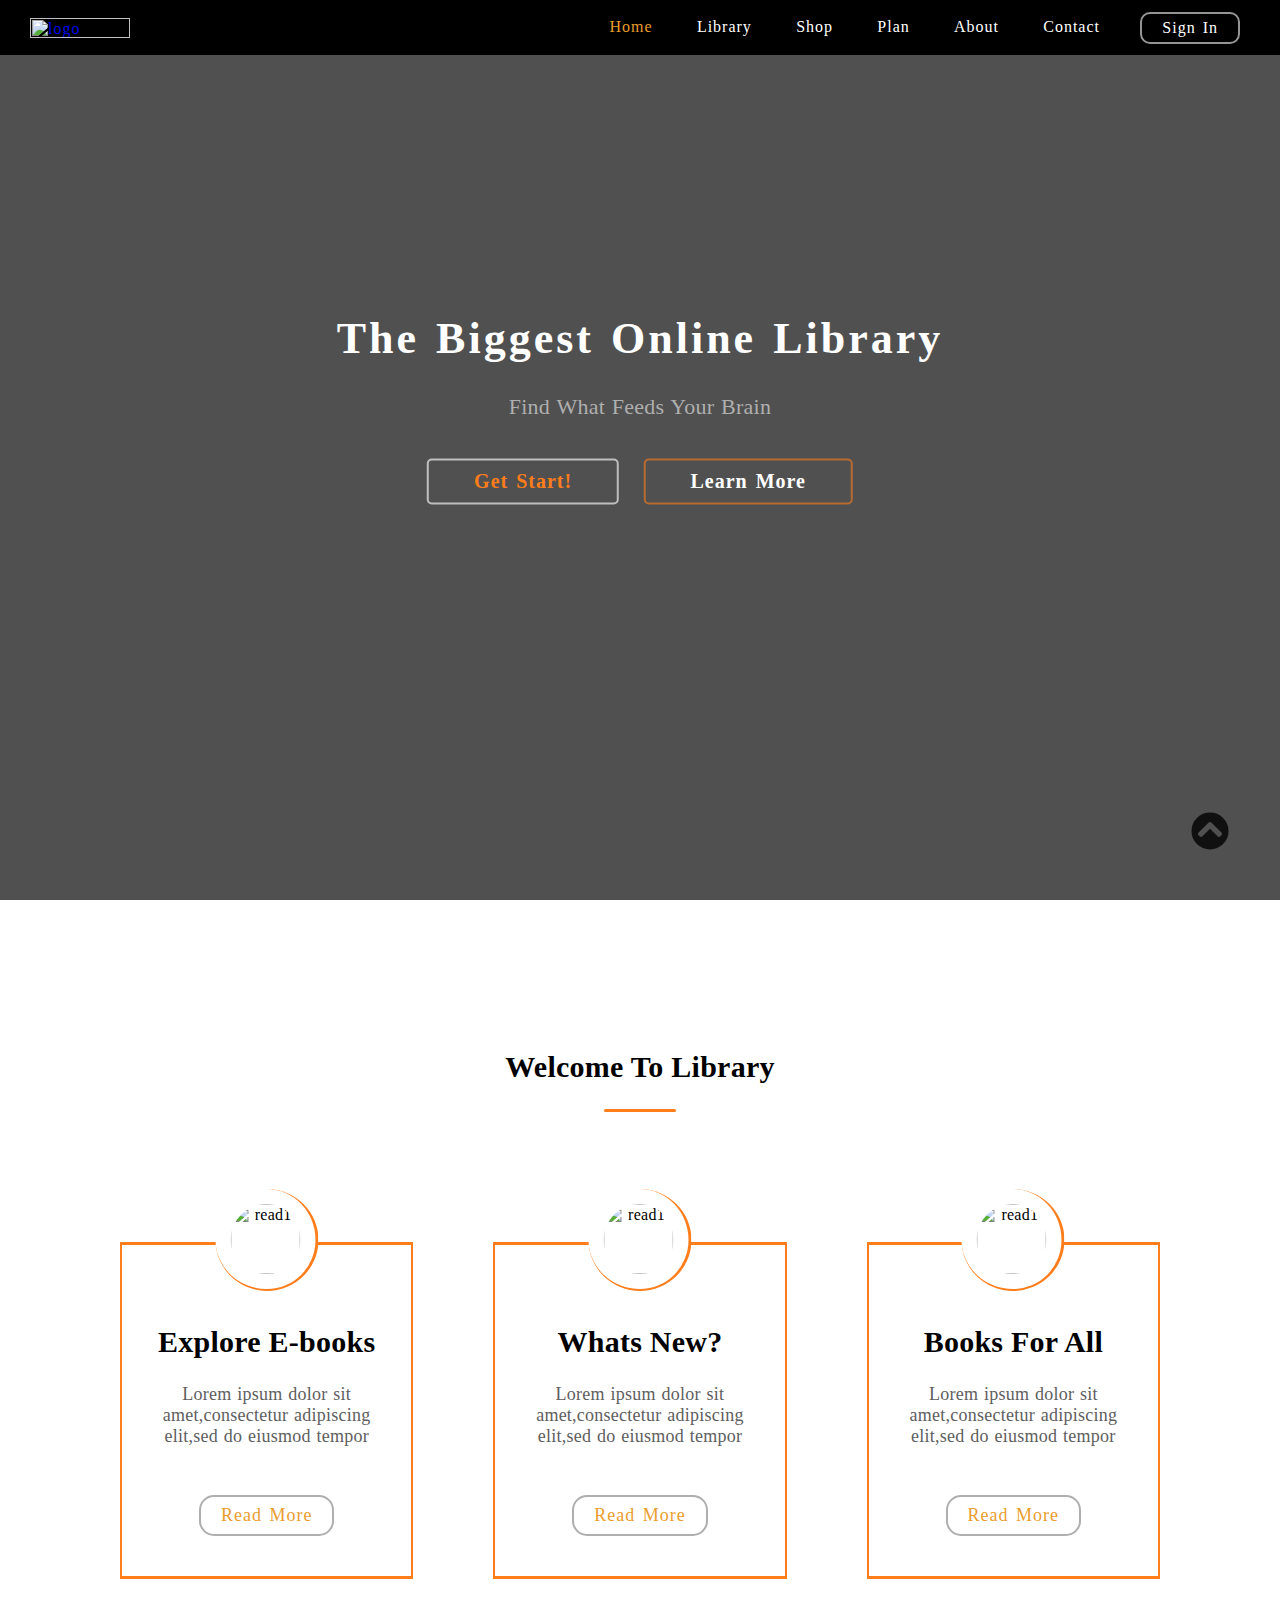
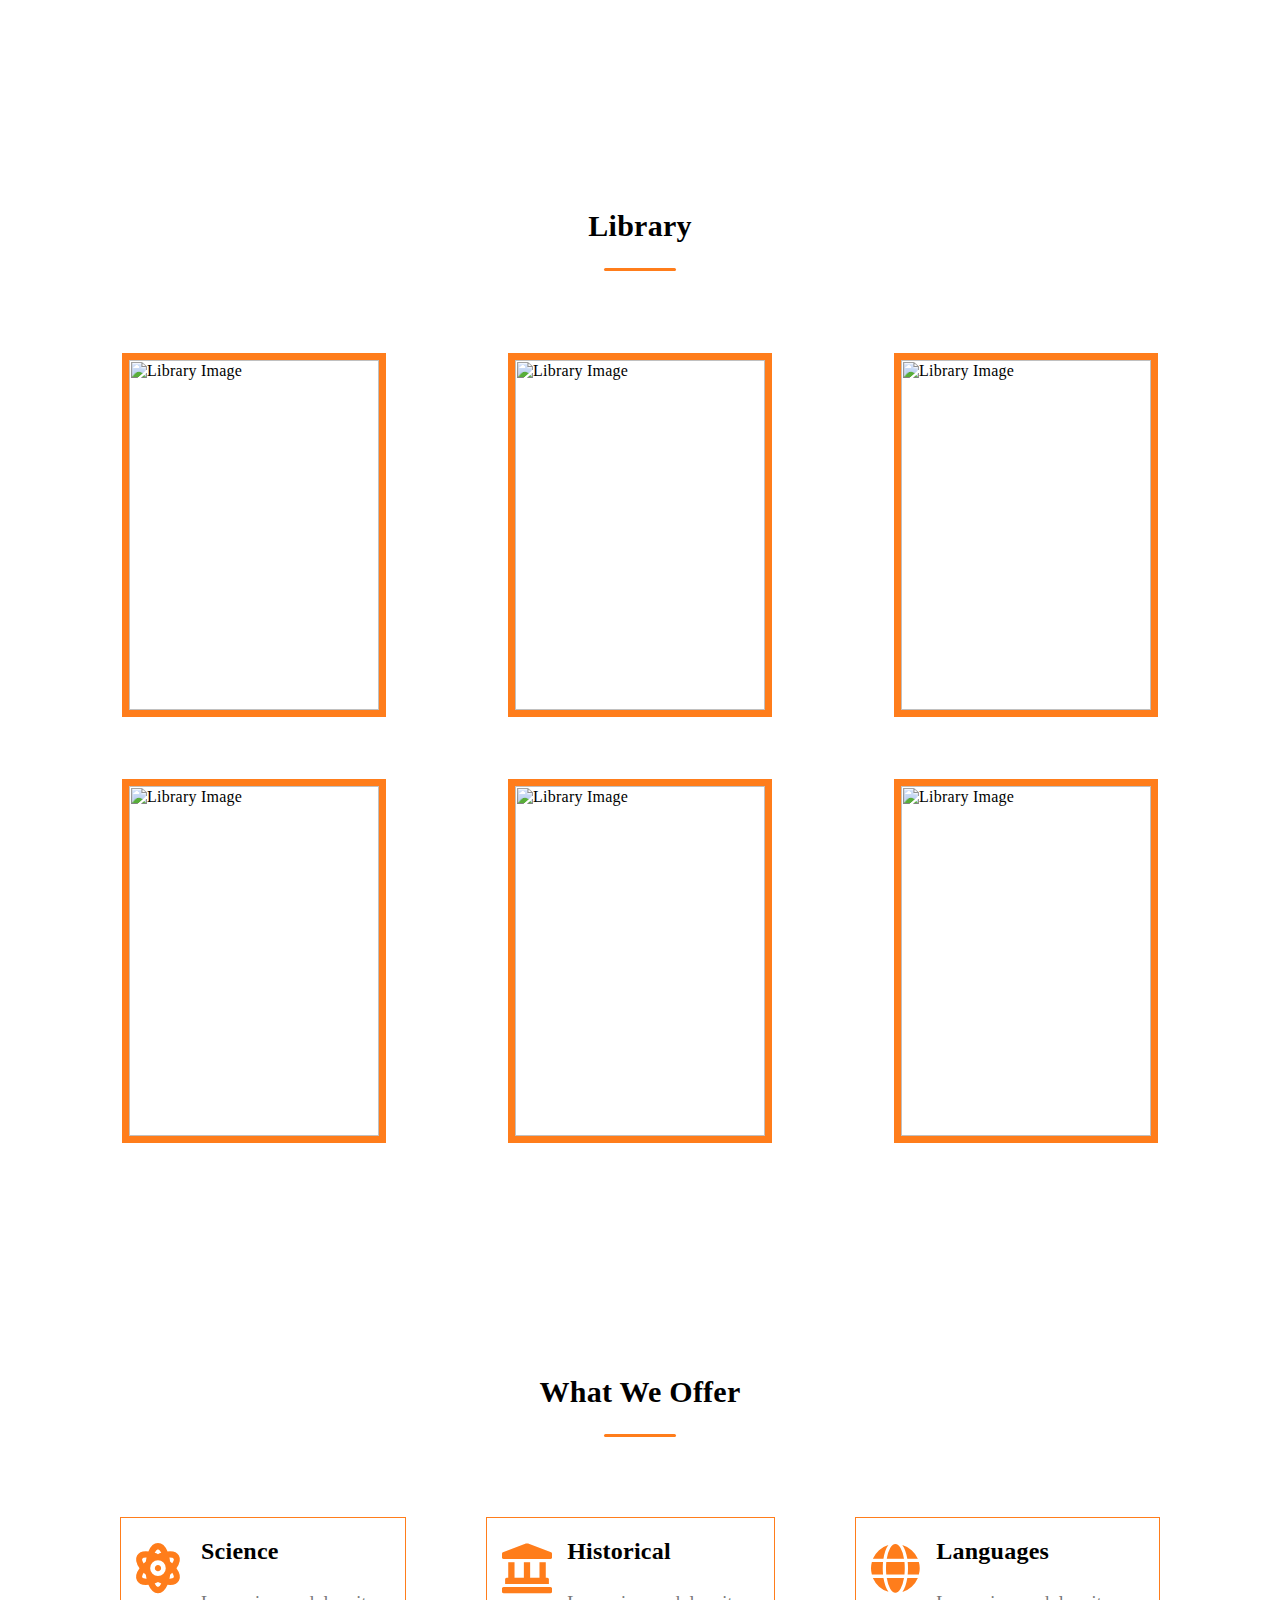
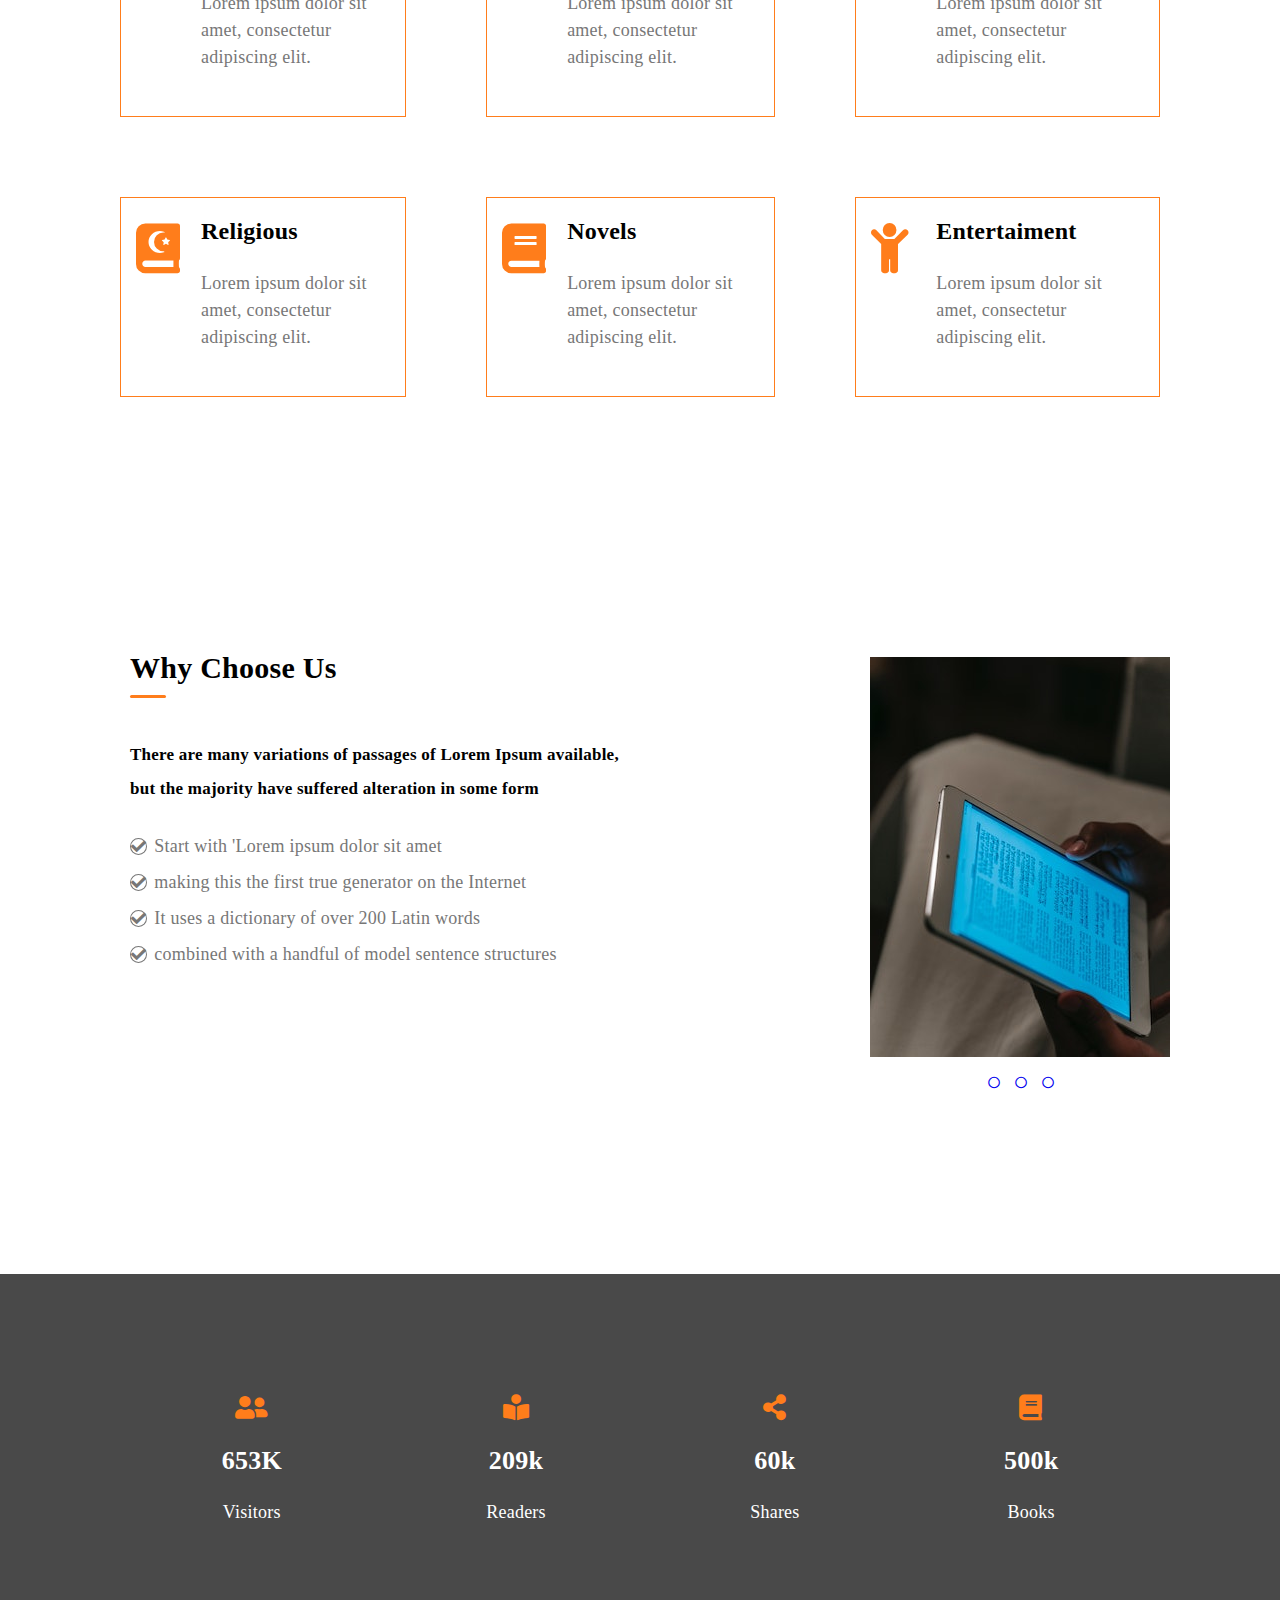
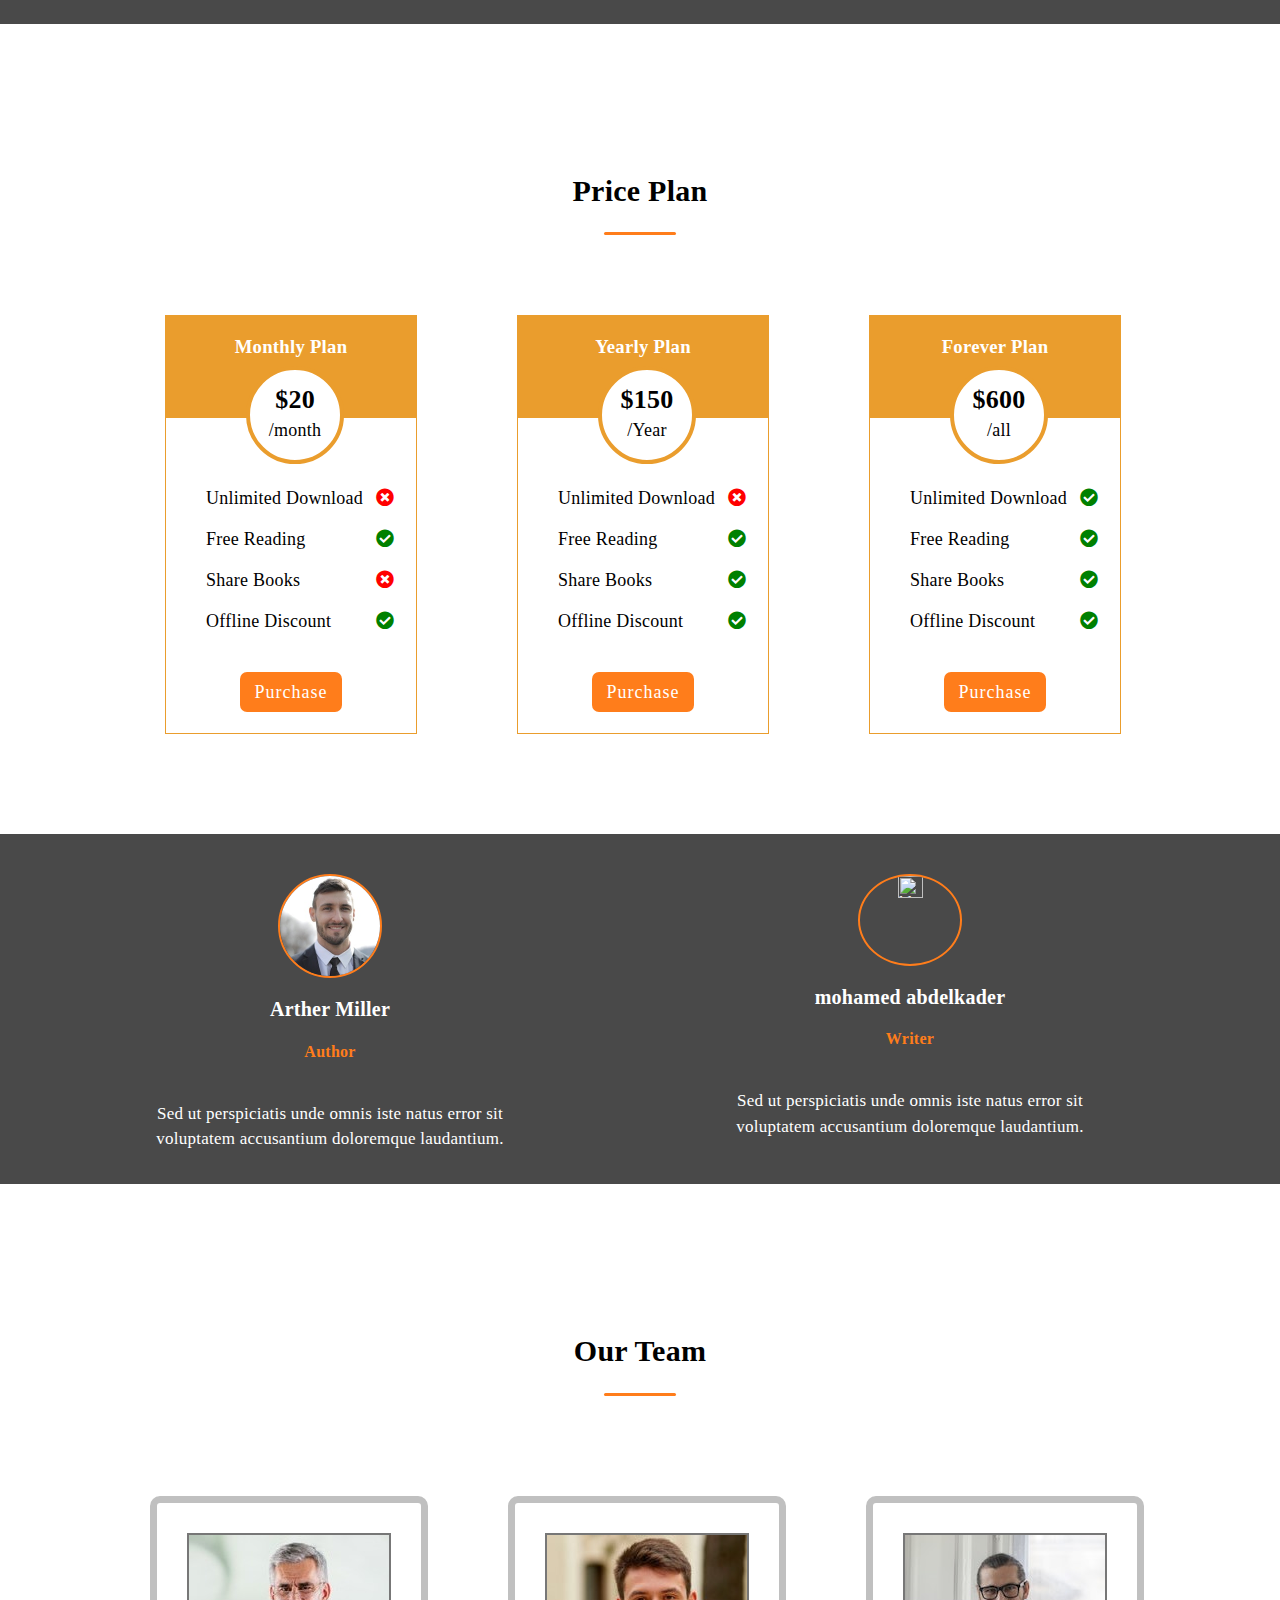
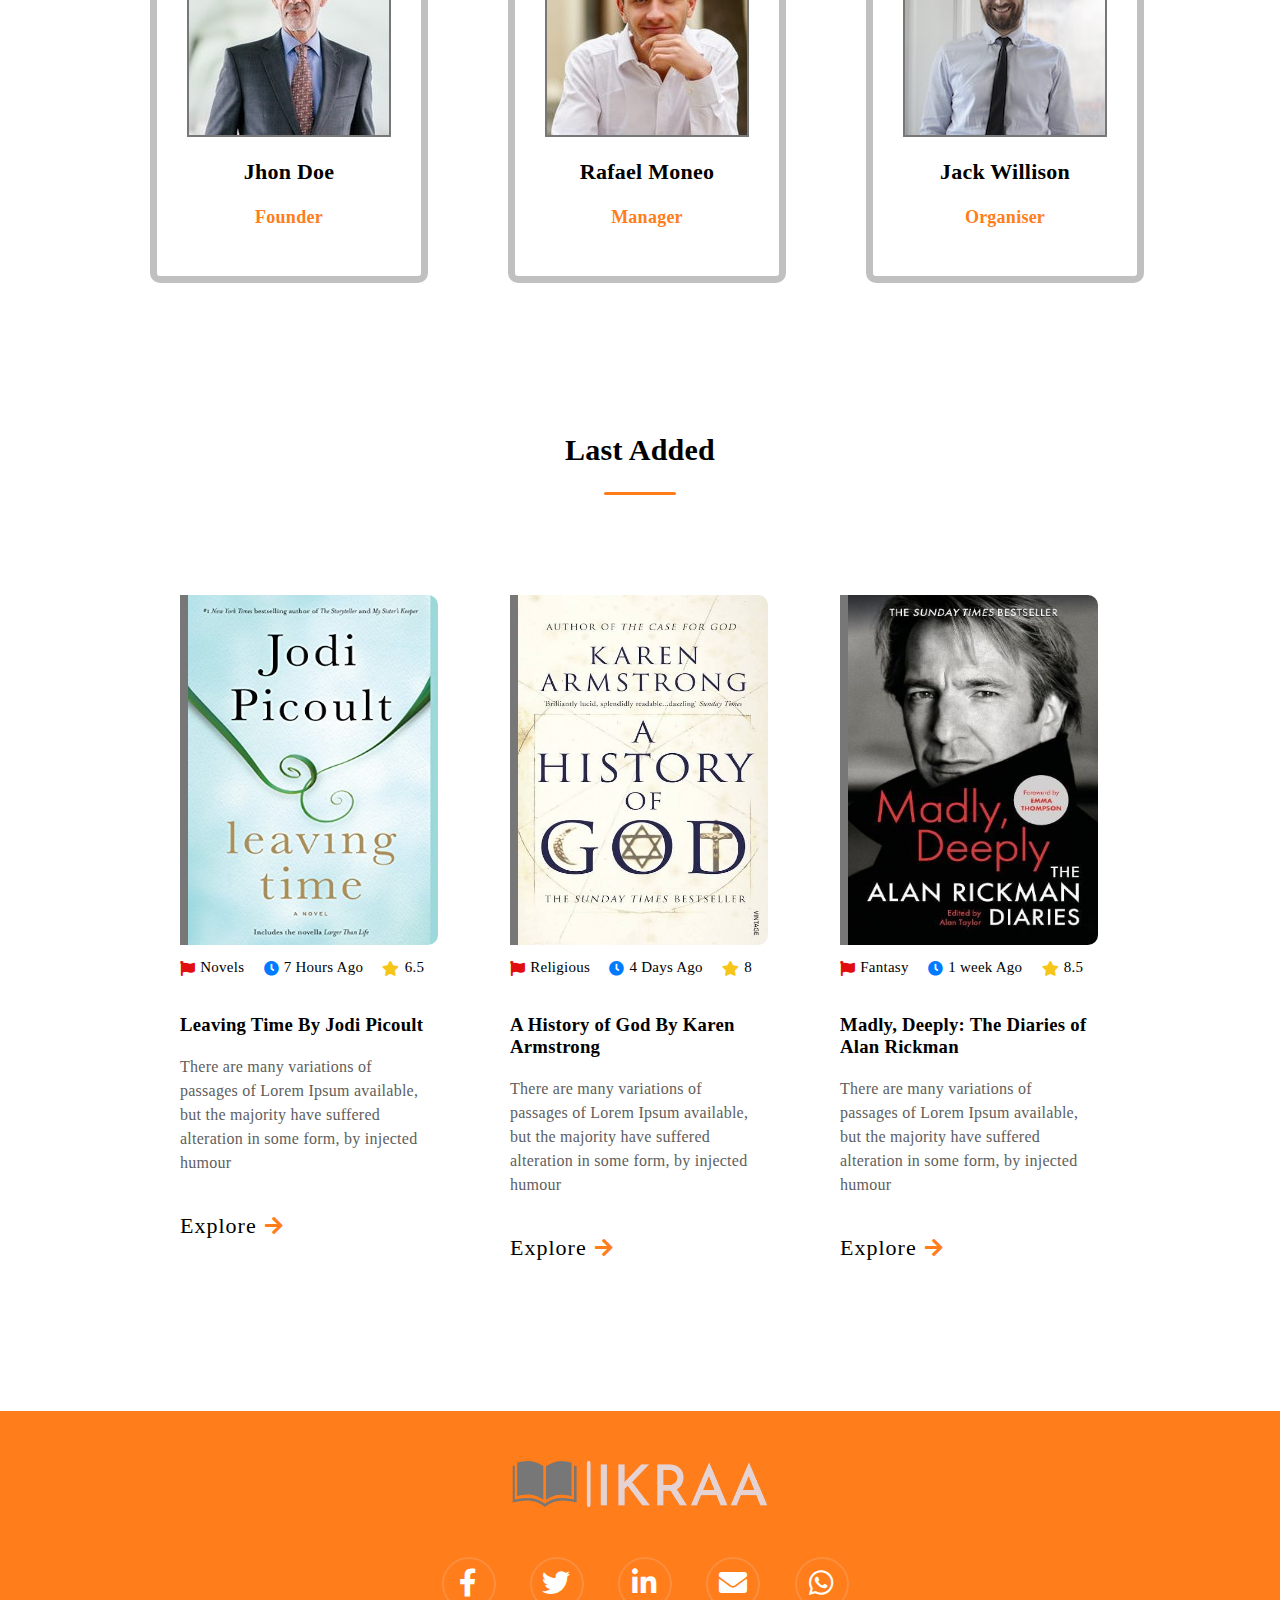
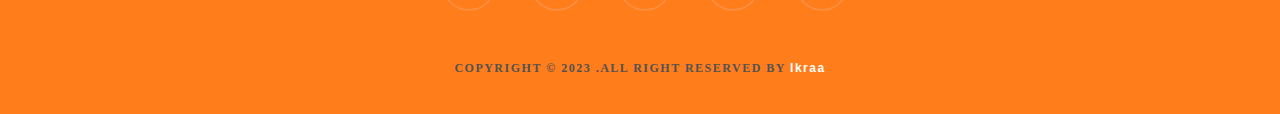
==== index.html @ 3da8646c "Update and rename Ikraa.html to index.html" ====
<html>
  <head>
    <title>Ikraa</title>
    <meta charset="utf-8" />
    <link rel="stylesheet" href="Css/all.css" />
    <link rel="stylesheet" href="Css/style.css" />
  </head>
  <body>
    <!-------Nvigator-------->
    <div class="section header">
      <span class="logo">
        <a href="index.html"><img src="img/header-logo.png" alt="logo"/></a>
      </span>
      <nav class="nav">
        <ul>
          <li><a href="#" class="active">Home</a></li>
          <li><a href="#">Library</a></li>
          <li><a href="#">Shop</a></li>
          <li><a href="#">Plan</a></li>
          <li><a href="#">About</a></li>
          <li><a href="#">Contact</a></li>
        </ul>
        <a class="sign" href="#">Sign In</a>
      </nav>
    </div>
    <!-------Main Section-------->
    <div class=" section main" id="intro">
      <div class="overlay">
        <div class="intro">
          <h1>The Biggest Online Library</h1>
          <p>Find What Feeds Your Brain</p>
          <div class="intro-btns">
            <a href="#" class="main-btns start">Get Start!</a>
            <a href="#" class="main-btns learn">Learn More</a>
          </div>
          <!--end intro-btns-->
        </div>
        <!--end intro-->
      </div>
      <!--end overlay-->
    </div>
    <!--end section-->

    <!-------Needs-------->
    <div class=" section Needs">
      <div class="container">
        <h2>Welcome To Library</h2>
        <hr />
        <table>
          <tr>
            <td class="animation">
              <div class="read read-x">
                <img src="img/read-1.png" alt="read1" />
                <h2>Explore E-books</h2>
                <p>
                  Lorem ipsum dolor sit amet,consectetur adipiscing elit,sed do
                  eiusmod tempor
                </p>
                <a href="#">Read More</a>
              </div>
            </td>
            <td class="animation">
              <div class="read read-y">
                <img src="img/read-2.png" alt="read1" />
                <h2>Whats New?</h2>
                <p>
                  Lorem ipsum dolor sit amet,consectetur adipiscing elit,sed do
                  eiusmod tempor
                </p>
                <a href="#">Read More</a>
              </div>
            </td>
            <td class="animation">
              <div class="read read-z">
                <img src="img/read-3.png" alt="read1" />
                <h2>Books For All</h2>
                <p>
                  Lorem ipsum dolor sit amet,consectetur adipiscing elit,sed do
                  eiusmod tempor
                </p>
                <a href="#">Read More</a>
              </div>
            </td>
          </tr>
        </table>

        <!--end table-->
      </div>
      <!--end container-->
    </div>
    <!--end section-->

    <!----------Library----------->
    <div class=" section library">
      <div class="container">
        <h2>Library</h2>
        <hr />
        <table>
          <tr>
            <td class="animation">
              <img src="img/library1.jpg" alt="Library Image" />
              <div class="add-book">
                <h3>Category</h3>
                <p>Novels</p>
                <ul>
                  <li>
                    <a href="#"><i class="fas fa-cart-plus"></i></a>
                  </li>
                  <li>
                    <a href="#"><i class="fas fa-heart"></i></a>
                  </li>
                </ul>
              </div>
            </td>
            <td class="animation">
              <img src="img/library2.jpeg" alt="Library Image" />
              <div class="add-book">
                <h3>Category</h3>
                <p>Historical</p>
                <ul>
                  <li>
                    <a href="#"><i class="fas fa-cart-plus"></i></a>
                  </li>
                  <li>
                    <a href="#"><i class="fas fa-heart"></i></a>
                  </li>
                </ul>
              </div>
            </td>
            <td class="animation">
              <img src="img/library3.jpg" alt="Library Image" />
              <div class="add-book">
                <h3>Category</h3>
                <p>Literature</p>
                <ul>
                  <li>
                    <a href="#"><i class="fas fa-cart-plus"></i></a>
                  </li>
                  <li>
                    <a href="#"><i class="fas fa-heart"></i></a>
                  </li>
                </ul>
              </div>
            </td>
          </tr>
          <tr>
            <td class="animation">
              <img src="img/library4.jpg" alt="Library Image" />
              <div class="add-book">
                <h3>Category</h3>
                <p>Entertaiment</p>
                <ul>
                  <li>
                    <a href="#"><i class="fas fa-cart-plus"></i></a>
                  </li>
                  <li>
                    <a href="#"><i class="fas fa-heart"></i></a>
                  </li>
                </ul>
              </div>
            </td>
            <td class="animation">
              <img src="img/library5.jpg" alt="Library Image" />
              <div class="add-book">
                <h3>Category</h3>
                <p>Arabic</p>
                <ul>
                  <li>
                    <a href="#"><i class="fas fa-cart-plus"></i></a>
                  </li>
                  <li>
                    <a href="#"><i class="fas fa-heart"></i></a>
                  </li>
                </ul>
              </div>
            </td>
            <td class="animation">
              <img src="img/library6.jpg" alt="Library Image" />
              <div class="add-book">
                <h3>Category</h3>
                <p>Indian</p>
                <ul>
                  <li>
                    <a href="#"><i class="fas fa-cart-plus"></i></a>
                  </li>
                  <li>
                    <a href="#"><i class="fas fa-heart"></i></a>
                  </li>
                </ul>
              </div>
            </td>
          </tr>
        </table>

        <!--end table-->
      </div>
      <!--end container-->
    </div>
    <!--end section-->

    <!---------offers-------->
    <div class="section offers">
      <div class="container">
        <h2>What We Offer</h2>
        <hr />
        <table cellspacing="70">
          <tr>
            <td>
              <i class="fas fa-atom"></i>
              <h3 class="offer-name">Science</h3>
              <p class="offer-desribe">
                Lorem ipsum dolor sit amet, consectetur adipiscing elit.
              </p>
            </td>
            <td>
              <i class="fas fa-landmark"></i>
              <h3 class="offer-name">Historical</h3>
              <p class="offer-desribe">
                Lorem ipsum dolor sit amet, consectetur adipiscing elit.
              </p>
            </td>
            <td>
              <i class="fas fa-globe"></i>
              <h3 class="offer-name">Languages</h3>
              <p class="offer-desribe">
                Lorem ipsum dolor sit amet, consectetur adipiscing elit.
              </p>
            </td>
          </tr>
          <tr>
            <td>
              <i class="fas fa-quran"></i>
              <h3 class="offer-name">Religious</h3>
              <p class="offer-desribe">
                Lorem ipsum dolor sit amet, consectetur adipiscing elit.
              </p>
            </td>
            <td>
              <i class="fas fa-book"></i>
              <h3 class="offer-name">Novels</h3>
              <p class="offer-desribe">
                Lorem ipsum dolor sit amet, consectetur adipiscing elit.
              </p>
            </td>
            <td>
              <i class="fas fa-child"></i>
              <h3 class="offer-name">Entertaiment</h3>
              <p class="offer-desribe">
                Lorem ipsum dolor sit amet, consectetur adipiscing elit.
              </p>
            </td>
          </tr>
        </table>

        <!--end table-->
      </div>
      <!--end container-->
    </div>
    <!--end section-->

    <!----------Services-------->
    <div class="section services">
      <div class="container">
        <div class="about-us">
          <h2>Why Choose Us</h2>
          <hr />
          <h4>
            There are many variations of passages of Lorem Ipsum available, but
            the majority have suffered alteration in some form
          </h4>
          <ul>
            <li>
              <i class="fas fa-check"></i>Start with 'Lorem ipsum dolor sit amet
            </li>
            <li>
              <i class="fas fa-check"></i>making this the first true generator
              on the Internet
            </li>
            <li>
              <i class="fas fa-check"></i>It uses a dictionary of over 200 Latin
              words
            </li>
            <li>
              <i class="fas fa-check"></i>combined with a handful of model
              sentence structures
            </li>
          </ul>
        </div>
        <div class="about-img">
          <img src="Img/service.jpg" alt="about us" />
          <ul>
            <li>
              <a href="#"><i class="far fa-circle"></i></a>
            </li>
            <li>
              <a href="#"><i class="far fa-circle"></i></a>
            </li>
            <li>
              <a href="#"><i class="far fa-circle"></i></a>
            </li>
          </ul>
        </div>
        <!--end about-img-->
        <div class="clear"></div>
      </div>
      <!--end container-->
    </div>
    <!--end section-->

    <!--Records-->
    <div class="section records">
      <div class="overlay">
        <div class="container">
          <ul>
            <li class="animation">
              <i class="fas fa-user-friends"></i>
              <h3>653K</h3>
              <p>Visitors</p>
            </li>
            <li class="animation">
              <i class="fas fa-book-reader"></i>
              <h3>209k</h3>
              <p>Readers</p>
            </li>
            <li class="animation">
              <i class="fas fa-share-alt"></i>
              <h3>60k</h3>
              <p>Shares</p>
            </li>
            <li class="animation">
              <i class="fas fa-book"></i>
              <h3>500k</h3>
              <p>Books</p>
            </li>
          </ul>
        </div>
        <!--------end container-------->
      </div>
      <!--------end overlay-------->
    </div>
    <!--------end section-------->

    <!-----------------Price plan------------------>
    <div class="section online">
      <div class="container">
        <h2 class="headline">Price Plan</h2>
        <hr />
        <div class="purchase">
          <div class="plan animation">
            <h3 class="plan-name">Monthly Plan</h3>
            <div class="price">
              <h2>$20</h2>
              <small>/month</small>
            </div>
            <ul>
              <li>
                Unlimited Download<i class="fas fa-times-circle sign"></i>
              </li>
              <li>Free Reading<i class="fas fa-check-circle sign"></i></li>
              <li>Share Books<i class="fas fa-times-circle sign"></i></li>
              <li>Offline Discount<i class="fas fa-check-circle sign"></i></li>
            </ul>
            <a href="#">Purchase</a>
          </div>
          <div class="plan animation">
            <h3 class="plan-name">Yearly Plan</h3>
            <div class="price">
              <h2>$150</h2>
              <span><small>/Year</small></span>
            </div>
            <ul>
              <li>
                Unlimited Download<i class="fas fa-times-circle sign"></i>
              </li>
              <li>Free Reading<i class="fas fa-check-circle sign"></i></li>
              <li>Share Books<i class="fas fa-check-circle sign"></i></li>
              <li>Offline Discount<i class="fas fa-check-circle sign"></i></li>
            </ul>
            <a href="#">Purchase</a>
          </div>
          <div class="plan animation">
            <h3 class="plan-name">Forever Plan</h3>
            <div class="price">
              <h2>$600</h2>
              <span><small>/all</small></span>
            </div>
            <ul>
              <li>
                Unlimited Download<i class="fas fa-check-circle sign"></i>
              </li>
              <li>Free Reading<i class="fas fa-check-circle sign"></i></li>
              <li>Share Books<i class="fas fa-check-circle sign"></i></li>
              <li>Offline Discount<i class="fas fa-check-circle sign"></i></li>
            </ul>
            <a href="#">Purchase</a>
          </div>
          <div class="clear"></div>
        </div>
        <!--------end purchase-------->
      </div>
      <!--------end container-------->
    </div>
    <!--------end sesction-------->

    <!-----------------testimonials------------------>
    <div class="section testimonials">
      <div class="overlay">
        <div class="container">
          <div class="block animation">
            <img src="Img/test.jpg" alt="block1" />
            <h3>Arther Miller</h3>
            <h4>Author</h4>
            <p>
              Sed ut perspiciatis unde omnis iste natus error sit<br />
              voluptatem accusantium doloremque laudantium.
            </p>
          </div>
          <div class="block animation">
            <img src="img/test2.jpg" alt="block1" />
            <h3>mohamed abdelkader</h3>
            <h4>Writer</h4>
            <p>
              Sed ut perspiciatis unde omnis iste natus error sit<br />
              voluptatem accusantium doloremque laudantium.
            </p>
          </div>
          <!--------end block-------->
        </div>
        <!--------end overlay-------->
      </div>
      <!--------end container-------->
    </div>
    <!--------end sesction-------->

    <!-----------------Our team----------------->
    <div class="section team">
      <div class="container">
        <h2>Our Team</h2>
        <hr />
        <div class="team-work">
          <div class="member animation">
            <div class="img-box">
              <img src="Img/team1.jpg" alt="member" />
              <div class="overlay">
                <ul>
                  <li>
                    <a href="#"><i class="fab fa-facebook-f"></i></a>
                  </li>
                  <li>
                    <a href="#"><i class="fab fa-twitter"></i></a>
                  </li>
                  <li>
                    <a href="#"><i class="fab fa-linkedin-in"></i></a>
                  </li>
                </ul>
              </div>
            </div>
            <h3>Jhon Doe</h3>
            <p>Founder</p>
          </div>
          <div class="member animation">
            <div class="img-box">
              <img src="Img/team2.jpg" alt="member" />
              <div class="overlay">
                <ul>
                  <li>
                    <a href="#"><i class="fab fa-facebook-f"></i></a>
                  </li>
                  <li>
                    <a href="#"><i class="fab fa-twitter"></i></a>
                  </li>
                  <li>
                    <a href="#"><i class="fab fa-linkedin-in"></i></a>
                  </li>
                </ul>
              </div>
            </div>
            <h3>Rafael Moneo</h3>
            <p>Manager</p>
          </div>
          <div class="member animation">
            <div class="img-box">
              <img src="Img/team3.jpg" alt="member" />
              <div class="overlay">
                <ul>
                  <li>
                    <a href="#"><i class="fab fa-facebook-f"></i></a>
                  </li>
                  <li>
                    <a href="#"><i class="fab fa-twitter"></i></a>
                  </li>
                  <li>
                    <a href="#"><i class="fab fa-linkedin-in"></i></a>
                  </li>
                </ul>
              </div>
            </div>
            <h3>Jack Willison</h3>
            <p>Organiser</p>
          </div>
          <!--------end member-------->
          <div class="clear"></div>
        </div>
        <!--------end team-work-------->
      </div>
      <!--------end container-------->
    </div>
    <!--------end sesction-------->

    <!-------------------last added----------------->
    <div class="section latest">
      <div class="container">
        <h2>Last Added</h2>
        <hr />
        <div class="last">
          <div class="added animation">
            <img src="Img/library9.jpg" alt="new book" />
            <ul>
              <li>
                <small
                  ><i class="fas fa-flag"></i>
                  <p>Novels</p></small
                >
              </li>
              <li>
                <small
                  ><i class="fas fa-clock"></i>
                  <p>7 Hours Ago</p></small
                >
              </li>
              <li class="endli">
                <small
                  ><i class="fas fa-star"></i>
                  <p>6.5</p></small
                >
              </li>
            </ul>
            <h3>Leaving Time By Jodi Picoult</h3>
            <p class="detail">
              There are many variations of passages of Lorem Ipsum available,
              but the majority have suffered alteration in some form, by
              injected humour
            </p>
            <a href="#">Explore <i class="fas fa-arrow-right"></i></a>
          </div>
          <div class="added animation">
            <img src="Img/library7.jpg" alt="new book" />
            <ul>
              <li>
                <small
                  ><i class="fas fa-flag"></i>
                  <p>Religious</p></small
                >
              </li>
              <li>
                <small
                  ><i class="fas fa-clock"></i>
                  <p>4 Days Ago</p></small
                >
              </li>
              <li class="endli">
                <small
                  ><i class="fas fa-star"></i>
                  <p>8</p></small
                >
              </li>
            </ul>
            <h3>A History of God By Karen Armstrong</h3>
            <p class="detail">
              There are many variations of passages of Lorem Ipsum available,
              but the majority have suffered alteration in some form, by
              injected humour
            </p>
            <a href="#">Explore <i class="fas fa-arrow-right"></i></a>
          </div>
          <div class="added animation">
            <img src="Img/library14.jpg" alt="new book" />
            <ul>
              <li>
                <small
                  ><i class="fas fa-flag"></i>
                  <p>Fantasy</p></small
                >
              </li>
              <li>
                <small
                  ><i class="fas fa-clock"></i>
                  <p>1 week Ago</p></small
                >
              </li>
              <li class="endli">
                <small
                  ><i class="fas fa-star"></i>
                  <p>8.5</p></small
                >
              </li>
            </ul>
            <h3>Madly, Deeply: The Diaries of Alan Rickman</h3>
            <p class="detail">
              There are many variations of passages of Lorem Ipsum available,
              but the majority have suffered alteration in some form, by
              injected humour
            </p>
            <a href="#">Explore <i class="fas fa-arrow-right"></i></a>
          </div>
          <!--------end added-------->
          <div class="clear"></div>
        </div>
        <!--------end last-------->
      </div>
      <!--------end container-------->
    </div>
    <!--------end sesction-------->
    <div class="section footer">
      <img src="Img/footer-logo.png" alt="footer" />
      <ul>
        <li>
          <a href="#"><i class="fab fa-facebook-f"></i></a>
        </li>
        <li>
          <a href="#"><i class="fab fa-twitter"></i></a>
        </li>
        <li>
          <a href="#"><i class="fab fa-linkedin-in"></i></a>
        </li>
        <li>
          <a href="#"><i class="fas fa-envelope"></i></a>
        </li>
        <li>
          <a href="#"><i class="fab fa-whatsapp"></i></a>
        </li>
      </ul>
      <h6>COPYRIGHT &copy; 2023 .ALL RIGHT RESERVED BY <span>Ikraa</span></h6>
    </div>
    <div class="top-crs">
      <a href="#intro"><i class="fas fa-chevron-circle-up nn"></i></a>
    </div>
  </body>
</html>
---- Css/style.css ----
body {
  margin: 0;
  padding: 0;
  position: relative;
  letter-spacing: 0.25px;
}
html,
body {
  scroll-behavior: smooth;
}
* {
  font-family: Cambria, Cochin, Georgia, Times, "Times New Roman", serif;
}
.section {
  /* width: 100%; */
  margin-bottom: 150px;
}
.container {
  width: 1200px;
  margin: 60px 50%;
  transform: translate(-50%, 0);
}
.clear {
  clear: both;
}
.overlay {
  background-color: #000000b6;
  height: 100%;
}
.animation:hover {
  position: relative;
  top: 5px;
  transition: top 0.6s;
}
li {
  list-style: none;
}
a {
  text-decoration: none;
  cursor: pointer;
  letter-spacing: 1px;
  word-spacing: 2px;
}
h2 {
  font-size: 30px;
  text-align: center;
}
hr {
  width: 6%;
  padding: 1.5px 0;
  background-color: #ff7d1b;
  border: none;
  border-radius: 2px;
  margin-bottom: 50px;
}

/*****Header************/
.header {
  width: 100%;
  height: 55px;
  background-color: #000000ab;
  margin-top: 0;
  position: fixed;
  top: 0;
  z-index: 100;
}
.header:hover {
  background-color: #000000;
  transition: ease-in 0.3s;
}
.logo img {
  width: 100px;
  height: 20px;
  margin: 18px 30px;
  float: left;
}
.nav {
  position: relative;
}
.nav ul {
  float: right;
  margin: 18px 160px;
}
.nav ul li {
  list-style: none;
  display: inline-block;
  margin: 0 20px;
  padding: 0 0 7px 0;
  position: relative;
}
.nav ul li::after {
  position: absolute;
  content: "";
  bottom: 0;
  display: block;
  left: 0;
  width: 0;
  height: 2px;
  background: #ff7d1b;
  transition: 0.7s;
}
.nav ul li:hover::after {
  width: 100%;
}
.nav .sign {
  position: absolute;
  right: 40px;
  top: 12px;
  color: #ffffff;
  padding: 5px 20px;
  background-color: transparent;
  border: 2px solid #ffffff94;
  border-radius: 10px;
}
.nav .sign::after {
  position: absolute;
  content: "";
  top: 0;
  left: 0;
  background: #fb903ff3;
  width: 0px;
  height: 100%;
  border-radius: 8px;
  opacity: 0;
  z-index: -1;
  transition: 0.8s;
}
.nav .sign:hover::after {
  opacity: 1;
  width: 100%;
}
.nav ul li a {
  text-decoration: none;
  color: #ffffff;
  font-size: 16px;
  transition: 0.8s;
}
.nav ul li a:hover {
  color: #ea9d2d;
}
.nav ul li a.active {
  color: #ea9d2d;
}
/************Main*************/
.main {
  background: url(../img/main.jpg) center;
  background-size: cover;
  height: 100vh;
  position: relative;
}
.intro {
  text-align: center;
  position: absolute;
  top: 20%;
  left: 50%;
  transform: translate(-50%, 50%);
}
.main .overlay {
  background: rgba(0, 0, 0, 0.685);
  width: 100%;
  height: 100%;
}
.intro h1 {
  font-size: 44px;
  color: #ffffff;
  word-spacing: 3px;
  letter-spacing: 3px;
}
.intro p {
  font-size: 22px;
  color: #afafaf;
  word-spacing: 1px;
}
.intro-btns {
  margin-top: 50px;
}
.intro-btns .main-btns {
  padding: 10px 45px;
  border-radius: 5px;
  font-size: 20px;
  font-weight: 600;
  color: #ffffff;
  margin: 0 10px;
}
.intro-btns .start {
  color: #ff7d1b;
  border: 2px solid #ffffffa2;
  transition: 0.7s;
}
.intro-btns .learn {
  color: #ffffff;
  border: 2px solid #ff7e1b96;
  transition: 0.7s;
}
.intro-btns .start:hover {
  background-color: #ff7e1ba6;
  border: 2px solid #ffffffa4;
  color: #ffffff;
}
.intro-btns .learn:hover {
  background-color: #9292929f;
  border: 2px solid #777777a6;
  color: #ffffff;
}
/************Needs*************/
.needs table {
  margin: 0 auto;
  border-spacing: 80px;
  border-collapse: separate;
}
.needs table tr td {
  border: 3px solid #ff7d1b;
  text-align: center;
  position: relative;
  padding: 80px 20px 40px;
  width: 250px;
  border-top: 3px solid #ff7d1b;
  border-right: 2px solid #ff7d1b;
  border-bottom: 3px solid #ff7d1b;
  border-left: 2px solid #ff7d1b;
  transition: 0.5s;
}
.needs table tr td:hover {
  background-color: #aaaaaaa8;
}
.read img {
  width: 70px;
  height: 70px;
  padding: 15px;
  background-color: #ffffff;
  border-right: 3px solid #ff7d1b;
  border-bottom: 2px solid #ff7d1b;
  border-radius: 50%;
  position: absolute;
  top: -17%;
  left: 50%;
  transform: translate(-50%, 0);
  transition: 0.75s;
}
.read img:hover {
  background-color: #ff7d1b;
}
.read h2 {
  color: #000000;
}
.read p {
  font-size: 18px;
  color: #5e5e5e;
  word-spacing: 1px;
}
.read a {
  font-size: 18px;
  color: #ea9d2d;
  border: solid 2px #afafaf;
  border-radius: 15px;
  text-decoration: none;
  padding: 8px 20px;
  margin-top: 30px;
  display: inline-block;
  transition: 0.8s;
}
.read a:hover {
  background-color: #ff7d1b;
  border: 2px solid #fb8f3f;
  color: #ffffff;
}

/*******Library******************/
.library {
  width: 100%;
  margin-bottom: 200px;;
}
.library table {
  margin: 0 auto;
}

.library table tr td {
  padding: 30px 60px;
  position: relative;
}
.library table tr td img {
  width: 250px;
  height: 350px;
  border: 7px solid #ff7d1b;
}
.library .add-book h3 {
  margin: 110px 0 30px;
  font-size: 28px;
  color: #000000;
  position: relative;
  top: 15px;
}
.library .add-book p {
  font-size: 22px;
  color: #ffffff;
  position: relative;
  top: 15px;
}
.library .add-book ul {
  margin: 30px 0;
  padding: 0;
  position: relative;
  top: 15px;
}
.library .add-book ul li {
  display: inline-block;
  margin: 0 20px;
}
.library .add-book ul li i {
  font-size: 22px;
}
.library .add-book {
  position: absolute;
  color: #ffffff;
  text-align: center;
  background-color: #777777;
  width: 264px;
  height: 364px;
  top: 30px;
  left: 60px;
  z-index: 99;
  opacity: 0;
}
.library .add-book:hover {
  opacity: 0.93;
  transition: opacity 0.5s;
}
.library .add-book:hover h3 {
  opacity: 1;
  background-color: #585858;
  padding: 0 0 5px 0;
  top: -5px;
  transition: opacity 0.4s, top 1s, ease-in-out 0.2s;
}
.library .add-book:hover p {
  opacity: 1;
  background-color: #585858;
  padding: 5px 0;
  top: -5px;
  transition: opacity 0.4s, top 1s, ease-in-out 0.4s;
}
.library .add-book:hover ul {
  opacity: 1;
  background-color: #585858;
  padding: 5px 0;
  top: -5px;
  transition: opacity 0.4s, top 1s, ease-in-out 0.8s;
}
.library .add-book ul li i.fa-heart {
  color: #ffffff;
  transition: 0.6s;
}
.library .add-book ul li i.fa-heart:hover {
  color: #af0808d2;
}
.library .add-book ul li i.fa-cart-plus {
  color: #f0b800;
  transition: 0.6s;
}
.library .add-book ul li i.fa-cart-plus:hover {
  color: #ffa41cd0;
}
/*******offers******************/
.offers {
  width: 100%;
}
.offers hr {
  margin-bottom: 0;
}
.offers table {
  margin: 0 auto;
  border-spacing: 80px;
  border-collapse: separate;
}
.offers table tr td {
  padding: 20px 20px 30px 80px;
  width: 250px;
  position: relative;
  border: 1px solid #ff7d1b;
  transition: ease-in 0.5s;
}
.offers table tr td::after {
  position: absolute;
  content: "";
  top: 0;
  left: 0;
  width: 0;
  height: 0;
  opacity: 1;
  background-color: #777777b4;
  z-index: -1;
  transition: 0.7s;
}
.offers table tr td:hover::after {
  width: 100%;
  height: 100%;
  opacity: 1;
}
.offers table tr td i {
  position: absolute;
  color: #ff7d1b;
  display: block;
  top: 25px;
  left: 15px;
  font-size: 50px;
}
.offers table tr td h3 {
  font-size: 24px;
  margin-bottom: 25px;
}
.offers table tr td p {
  margin-bottom: 15px;
  font-size: 18px;
  color: #777777;
  line-height: 1.5;
}
.offers table tr td:hover {
  transform: translate(1%, 1%);
}
.offers table tr td:hover p {
  color: #ffffff;
  transition: ease-in 0.5s;
}

/*******Services******************/
.services {
  width: 100%;
}
.services .about-us {
  width: 50%;
  float: left;
  text-align: left;
}
.services .about-us h2 {
  text-align: left;
  padding: 0 90px;
  margin-bottom: 10px;
}
.services .about-us hr {
  margin: 0 0 40px 90px;
}
.services .about-us h4 {
  padding: 0 0 0 90px;
  line-height: 2;
  font-size: 17px;
  margin-bottom: 30px;
}
.services .about-us ul {
  margin: 30px 50px;
}
.services .about-us ul li {
  margin-bottom: 15px;
  font-size: 18px;
  color: #777777;
}
.services .about-us ul li i {
  margin-right: 7px;
  font-size: 15px;
  border: 1px solid #777777;
  border-radius: 50%;
}
.services .about-img {
  width: 50%;
  float: left;
  margin: 30px auto;
  text-align: right;
  position: relative;
  right: 70px;
  transition: 0.6s;
}
.services .about-img:hover {
  transform: scale(1.03);
}
.services .about-img ul {
  display: block;
  margin: 15px 110px 0 0;
}
.services .about-img ul li {
  margin: 0 5px;
  display: inline-block;
}
.services .about-img ul li i {
  font-size: 12px;
  padding: 5px 0;
}
.services .about-img ul li i:hover {
  color: #ff7d1b;
}

/*******records******************/
.records {
  width: 100%;
  height: 350px;
  background: url(../Img/bg-3.jpg);
  background-size: cover;
  background-attachment: fixed;
}
.records ul {
  text-align: center;
  display: block;
  padding: 120px 0;
}
.records ul li {
  display: inline-block;
  margin: 0 100px;
  color: #ffffff;
}
.records ul li i {
  font-size: 26px;
  color: #ff7d1b;
}
.records ul li h3 {
  font-size: 26px;
}
.records ul li p {
  font-size: 18px;
}

/*******Price Plan******************/
.online {
  width: 100%;
  text-align: center;
  margin-bottom: 100px;
}

.online .headline {
  text-align: center;
}
.purchase {
  margin-left: 75px;
  margin-top: 80px;
}
.plan {
  width: 250px;
  float: left;
  padding: 0 0 30px 0;
  border: 1px solid #ea9d2d;
  margin: 0 50px;
  position: relative;
  transition: 0.6s;
}
.plan:hover {
  background-color: #8d8d8d80;
}

.plan .plan-name {
  background-color: #ea9d2d;
  margin-top: 0;
  padding: 20px 0 60px 0;
  color: #ffffff;
}
.plan .price {
  width: 90px;
  height: 90px;
  border: 4px solid #ea9d2d;
  border-radius: 100%;
  position: absolute;
  background-color: #ffffff;
  top: 50px;
  left: calc(50% - 45px);
}
.plan .price h2 {
  display: block;
  font-size: 26px;
  margin: 15px 0 5px 0;
}
.plan .price small {
  display: block;
  font-size: 18px;
}

.plan ul {
  margin: 70px 0 50px;
}
.plan ul li {
  list-style: none;
  text-align: left !important;
  font-size: 18px;
  display: block;
  margin: 20px 10px 0 0;
  position: relative;
}
.plan ul li .sign {
  position: absolute;
  left: 170px;
}
.plan ul li .fa-times-circle {
  color: #ff0000;
}
.plan ul li .fa-check-circle {
  color: #008000;
}

.plan a {
  text-decoration: none;
  font-size: 18px;
  padding: 10px 15px;
  color: #ffffff;
  background-color: #ff7d1b;
  border-radius: 7px;
  transition: 0.6s;
}
.plan a:hover {
  background-color: #ffffff;
  color: #ea9d2d;
}

/*******testimonials******************/
.testimonials {
  width: 100%;
  height: 350px;
  background: url(../Img/bg-4.jpg) center;
  background-size: cover;
  background-attachment: fixed;
}
.testimonials .block {
  float: left;
  width: 400px;
  color: #ffffff;
  text-align: center;
  padding: 40px 0;
  margin: 0 90px;
}

.testimonials .block img {
  width: 25%;
  border: 2px solid #ff7d1b;
  border-radius: 50%;
}
.testimonials .block h3 {
  font-size: 20px;
}
.testimonials .block h4 {
  font-size: 16px;
  color: #ff7d1b;
  margin-bottom: 40px;
}
.testimonials .block p {
  font-size: 17px;
  line-height: 1.5;
}

/*************Team*************/
.team {
  width: 100%;
}
.team .member {
  float: left;
  text-align: center;
  padding: 30px;
  margin: 0 40px;
  border: 7px solid #7777;
  border-radius: 10px;
  transition: 0.7s;
}
.team .team-work {
  margin: 100px 0 0 70px;
  width: 100%;
}
.team .img-box {
  position: relative;
  border: 2px solid #777777;
}
.team .img-box .overlay {
  position: absolute;
  top: 0;
  left: 0;
  width: 100%;
  height: 0;
  background: #00000081;
  visibility: hidden;
  opacity: 0;
  transition: 0.5s;
}
.team .img-box:hover .overlay {
  visibility: visible;
  height: 100%;
  opacity: 1;
}
.team .img-box ul {
  position: absolute;
  top: 0px;
  right: 5px;
  opacity: 0;
  transition: 0.8s;
}
.team .img-box ul li {
  margin: 10px 0;
  padding: 5px;
  width: 18px;
  height: 18px;
  display: block;
  background: #aaaaaacc;
  border-radius: 50%;
}
.team .img-box ul li i {
  font-size: 16px;
  line-height: 18px;
}
.team .member h3 {
  font-size: 22px;
}
.team .member p {
  font-size: 18px;
  font-weight: 600;
  color: #ff7d1b;
}
.team .member:hover {
  background-color: #7777;
}
.team .member:hover ul {
  opacity: 1;
}
.team .member:hover ul li {
  background: #ffffff;
}
.team .member:hover ul li i {
  color: #ff7d1b;
}

.team .img-box ul li i:hover {
  color: #007bff;
}

/*************last added*************/
.latest {
  width: 100%;
}
.latest .last {
  margin: 100px;
}
.latest .added {
  float: left;
  width: 250px;
  text-align: left;
  margin: 0 40px;
}
.latest .added img {
  width: 250px;
  height: 350px;
  border-left: 8px solid #777777;
  border-radius: 0 10px 10px 0;
}
.latest .added ul {
  padding-left: 0;
}
.latest .added ul li {
  display: inline-block;
  text-align: left;
  margin-right: 15px;
  font-size: 18px;
}
.latest .added ul li.endli {
  margin-right: 0;
}
.latest .added ul li i {
  float: left;
  margin-right: 5px;
}
.latest .added ul li i.fa-star {
  color: #f5c518;
}
.latest .added ul li i.fa-flag {
  color: #e00e0e;
}
.latest .added ul li i.fa-clock {
  color: #007bff;
}
.latest .added ul li p {
  float: left;
  margin-top: -2px;
}
.latest .added .detail {
  font-size: 16px;
  line-height: 1.5;
  color: #5e5e5e;
}
.latest .added a {
  margin-right: 15px;
  padding: 5px 15px 5px 0;
  font-size: 22px;
  color: #000000;
  position: relative;
}
.latest .added a::after {
  position: absolute;
  content: "";
  top: 0;
  left: 0;
  width: 0;
  height: 100%;
  background: #ff7d1b;
  opacity: 0;
  transition: 0.7s;
}
.latest .added a:hover::after {
  width: 100%;
  opacity: 0.7;
}
.latest .added a:hover i {
  padding-left: 20px;
}
.latest .added i.fa-arrow-right {
  font-size: 20px;
  color: #ff7d1b;
  margin-top: 25px;
  padding-left: 5pxpx;
  transition: 0.7s;
}

/************footer**************/
.footer {
  width: 100%;
  padding: 50px 0 10px;
  background-color: #ff7d1b;
  position: relative;
  margin-bottom: 0;
}
.footer img {
  width: 20%;
  margin: 0 auto 50px;
  display: block;
  transition: 0.7s;
}
.footer img:hover {
  transform: scale(1.06);
}
.footer ul {
  text-align: center;
}
.footer ul li {
  display: inline-block;
  margin-right: 30px;
}
.footer ul li i {
  font-size: 28px;
  color: #ffffff;
  border: 2px solid #fb8f3f;
  border-radius: 50%;
  width: 30px;
  height: 30px;
  padding: 10px;
  transition: 0.7s;
}
.footer ul li:hover i {
  background-color: #ffffff;
  color: #ff7d1b;
}
.footer h6 {
  text-align: center;
  font-size: 12px;
  color: #525252;
  margin-top: 50px;
  letter-spacing: 1.5px;
}
.footer h6 span {
  font-family: "Lucida Sans", "Lucida Sans Regular", "Lucida Grande",
    "Lucida Sans Unicode", Geneva, Verdana, sans-serif;
  color: #ffffff;
}

/**************back top button****************/
.top-crs a .nn {
  font-size: 38px;
  color: #000000;
  position: fixed;
  bottom: 50px;
  right: 50px;
  opacity: 0;
  transition: 1s;
}
body:hover .nn {
  opacity: 0.8;
}
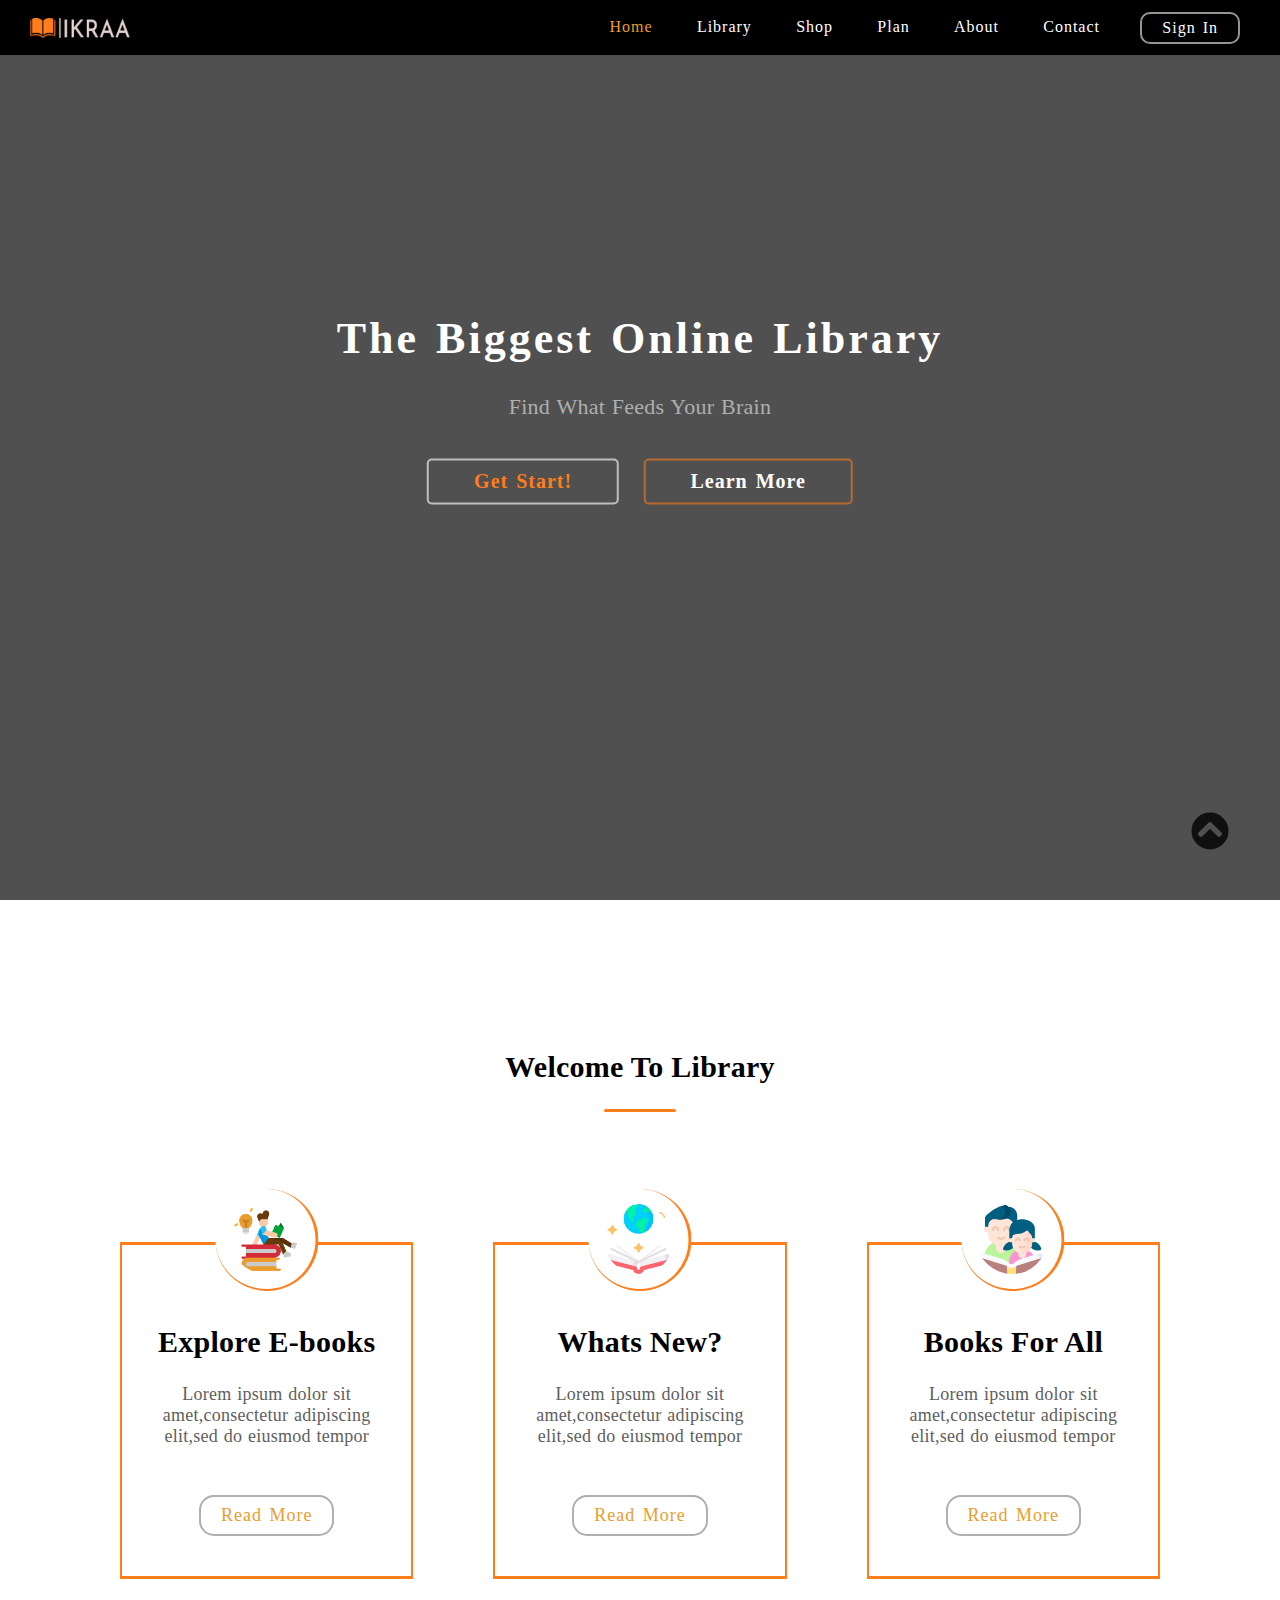
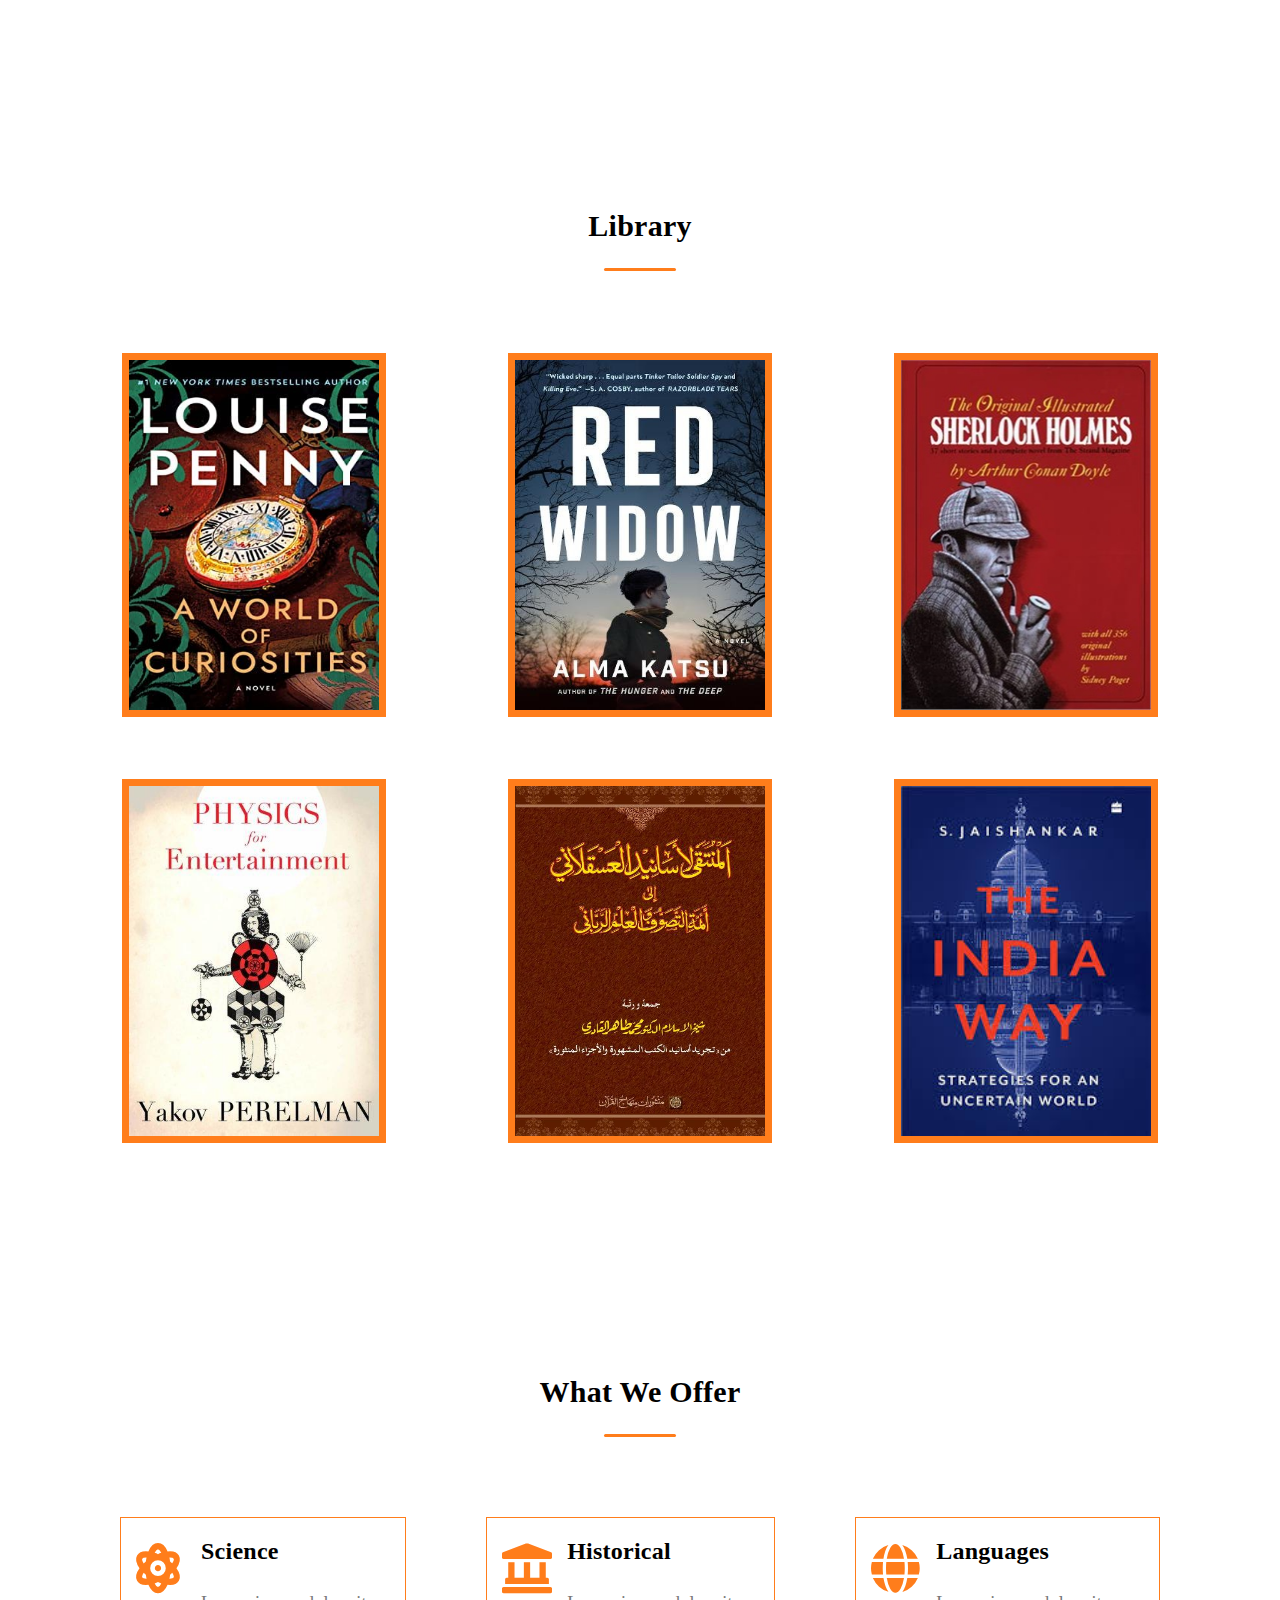
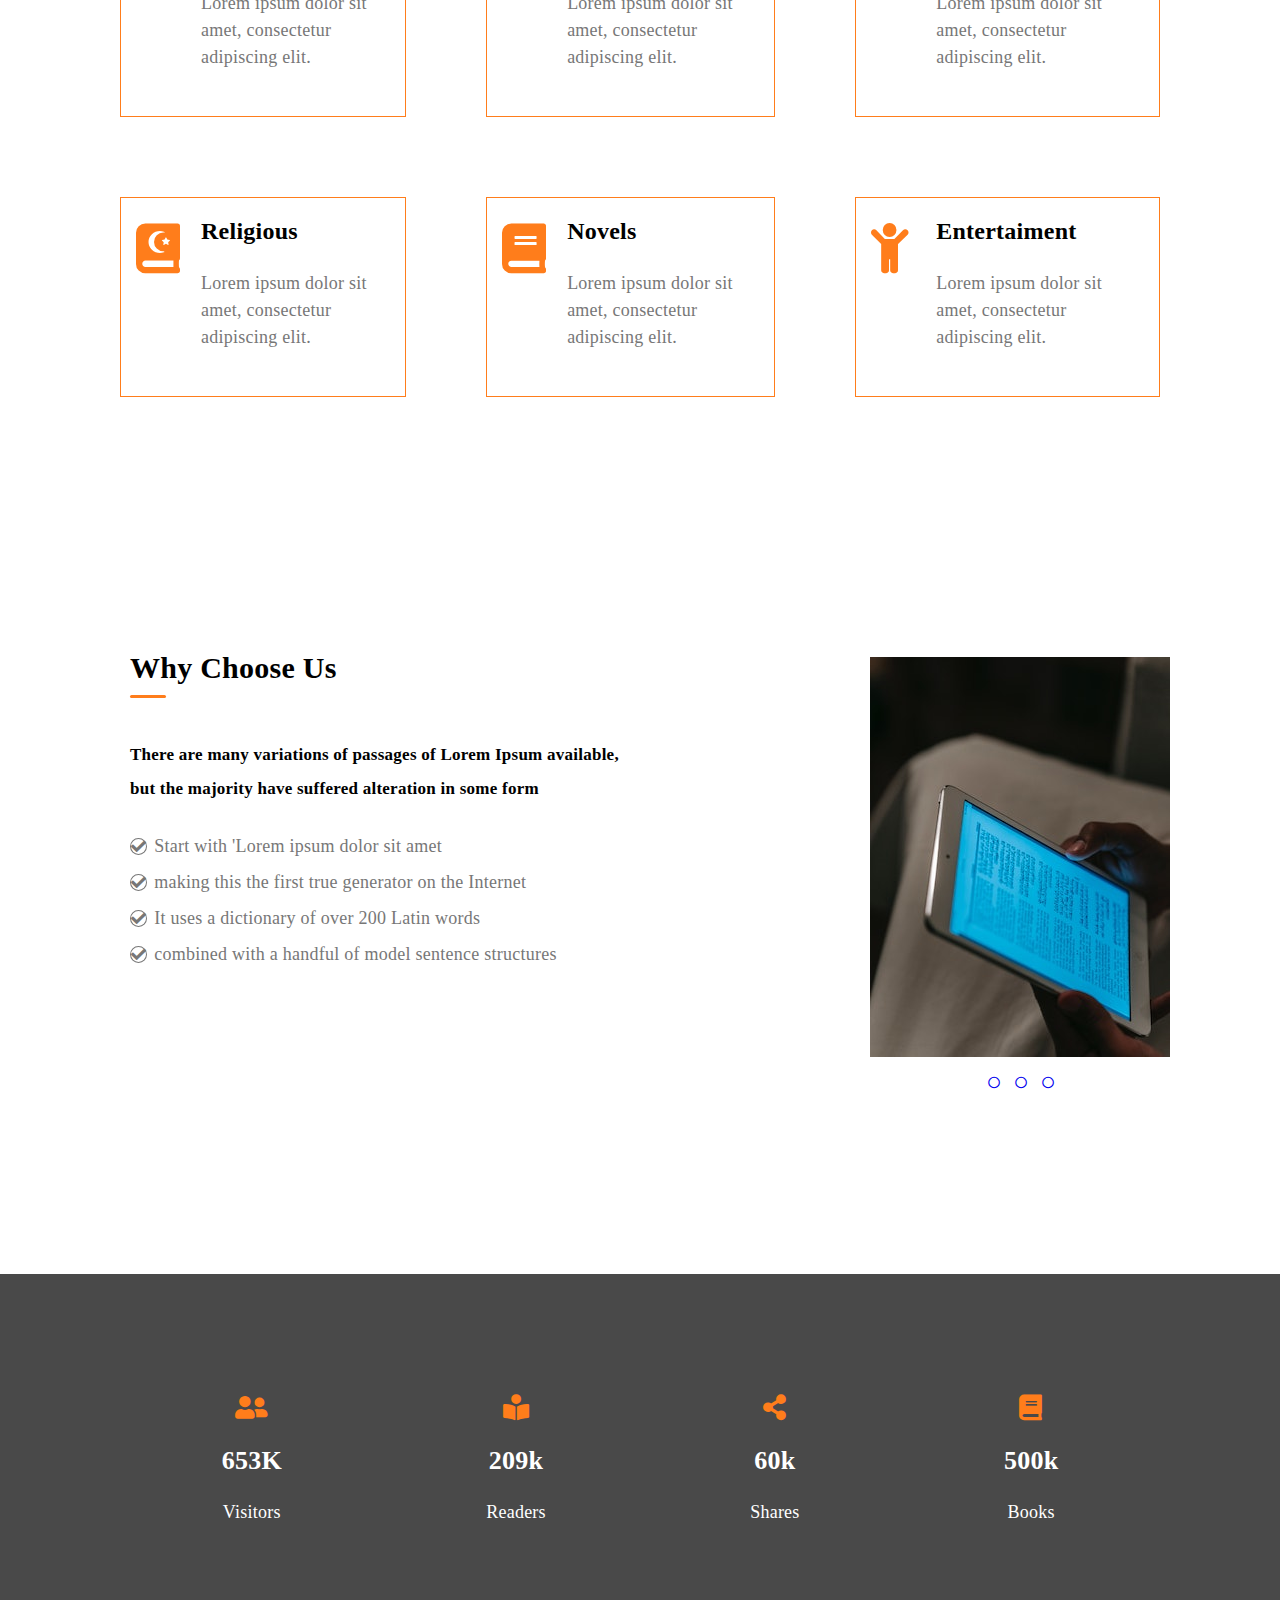
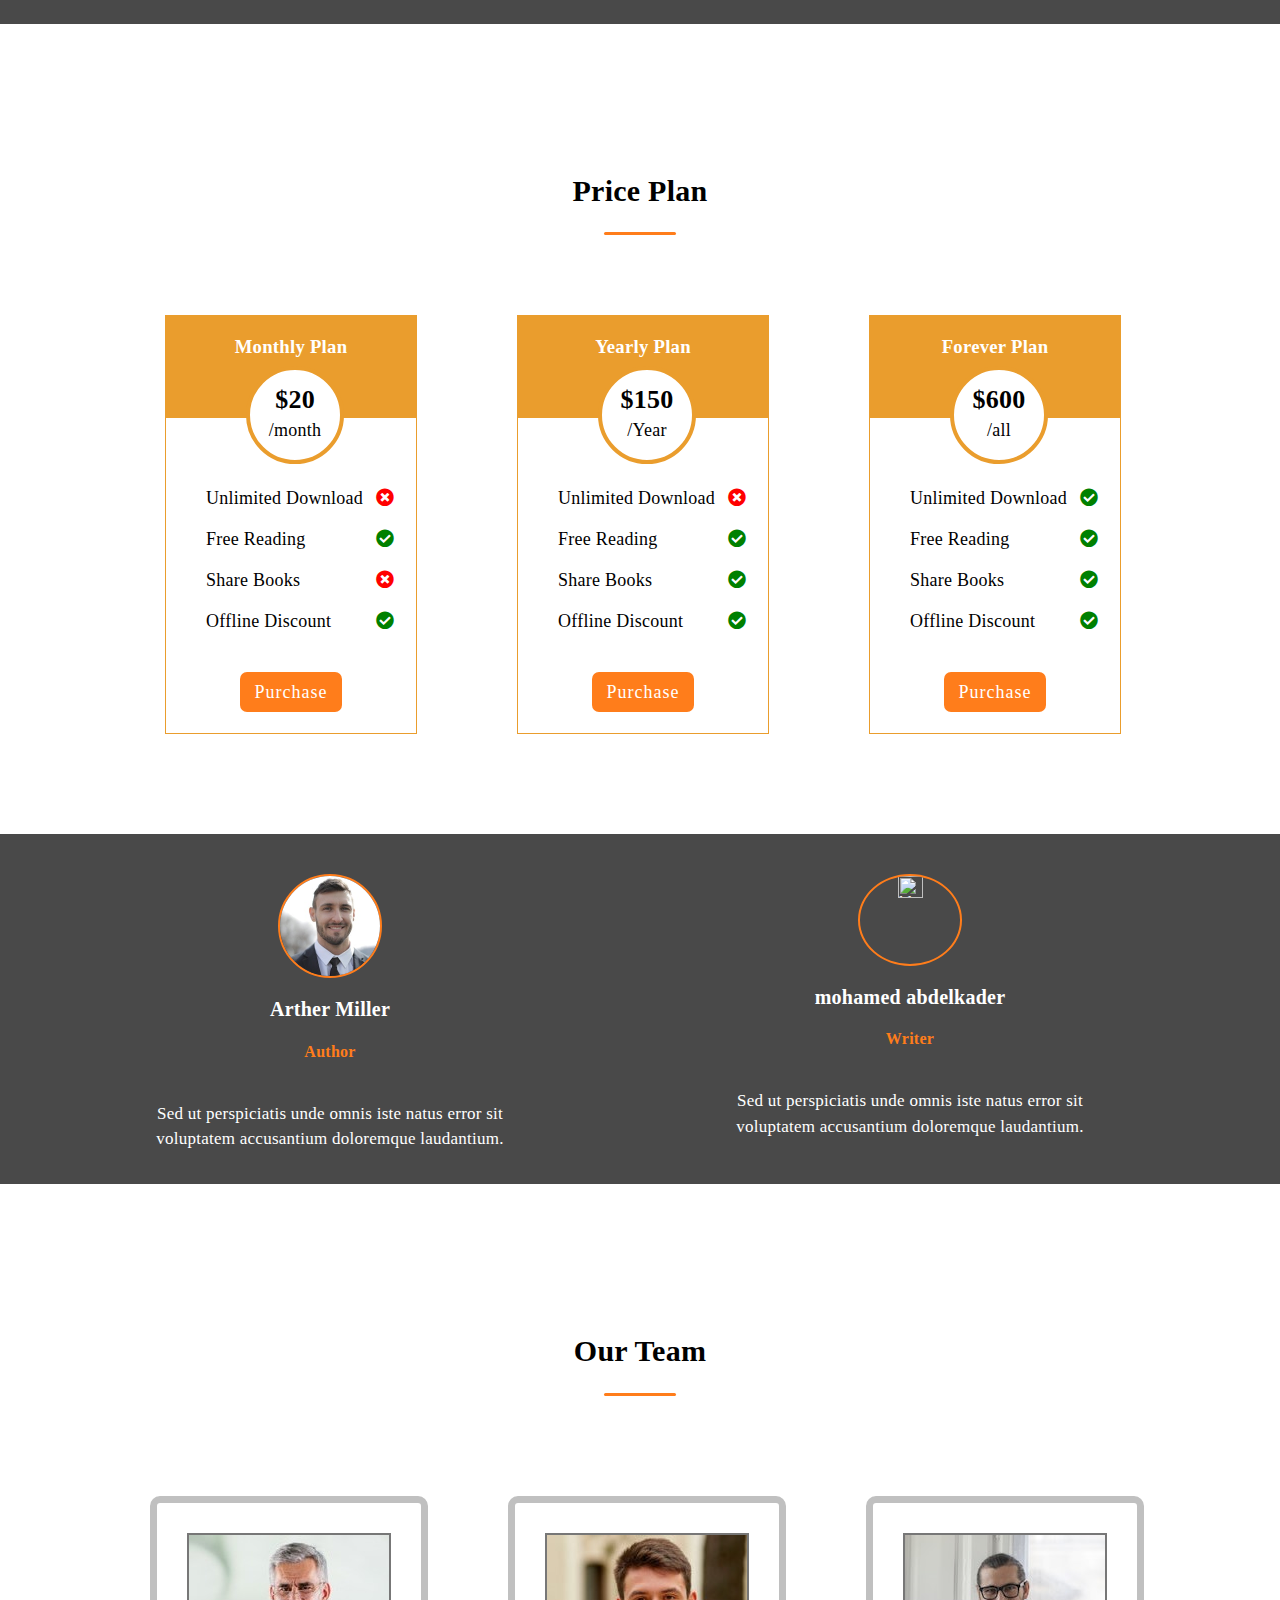
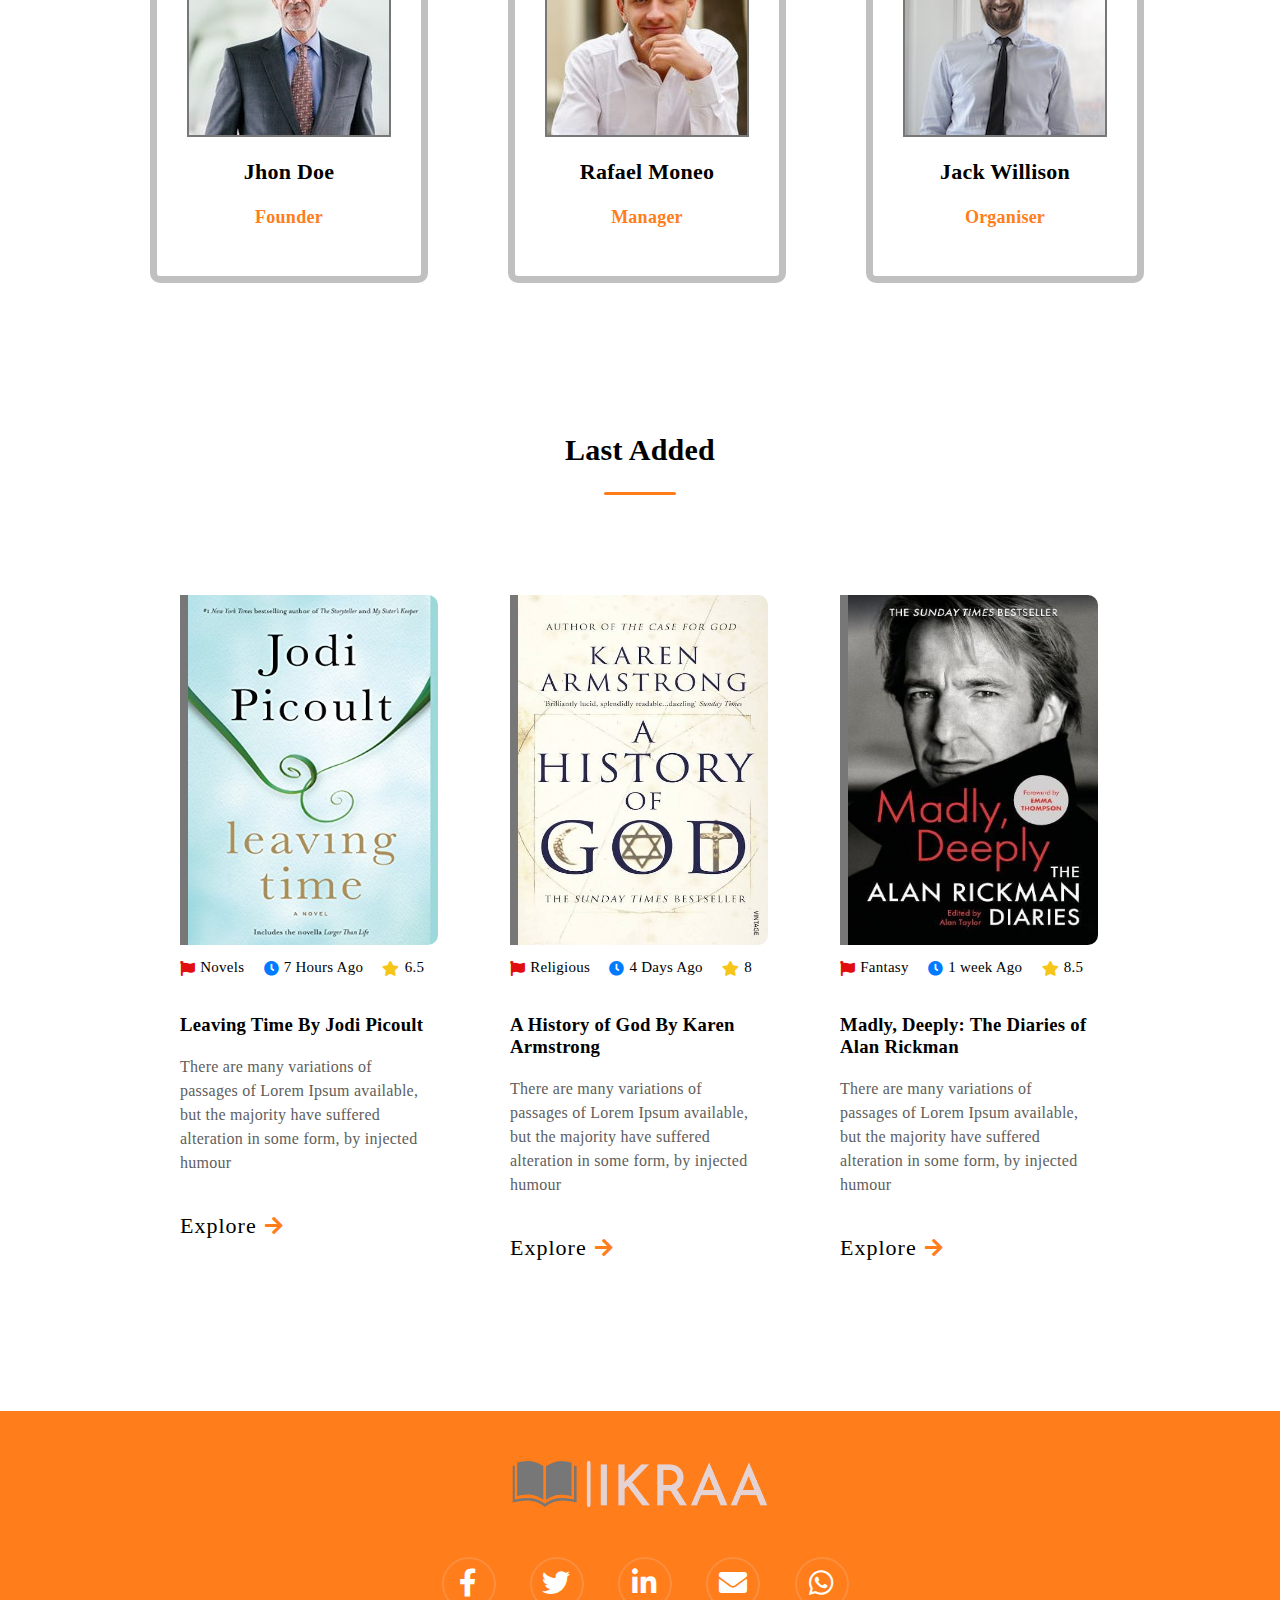
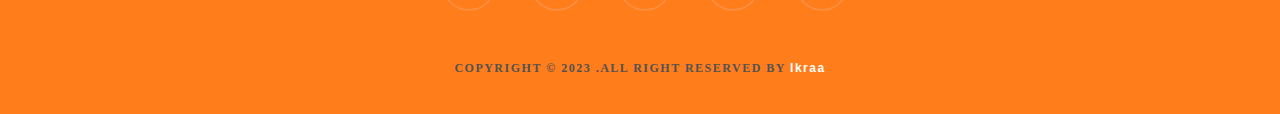
==== commit 588be1fd: "Update index.html" ====
--- a/index.html
+++ b/index.html
@@ -9,7 +9,7 @@
     <!-------Nvigator-------->
     <div class="section header">
       <span class="logo">
-        <a href="index.html"><img src="img/header-logo.png" alt="logo"/></a>
+        <a href="index.html"><img src="Img/header-logo.png" alt="logo"/></a>
       </span>
       <nav class="nav">
         <ul>
@@ -50,7 +50,7 @@
           <tr>
             <td class="animation">
               <div class="read read-x">
-                <img src="img/read-1.png" alt="read1" />
+                <img src="Img/read-1.png" alt="read1" />
                 <h2>Explore E-books</h2>
                 <p>
                   Lorem ipsum dolor sit amet,consectetur adipiscing elit,sed do
@@ -61,7 +61,7 @@
             </td>
             <td class="animation">
               <div class="read read-y">
-                <img src="img/read-2.png" alt="read1" />
+                <img src="Img/read-2.png" alt="read1" />
                 <h2>Whats New?</h2>
                 <p>
                   Lorem ipsum dolor sit amet,consectetur adipiscing elit,sed do
@@ -72,7 +72,7 @@
             </td>
             <td class="animation">
               <div class="read read-z">
-                <img src="img/read-3.png" alt="read1" />
+                <img src="Img/read-3.png" alt="read1" />
                 <h2>Books For All</h2>
                 <p>
                   Lorem ipsum dolor sit amet,consectetur adipiscing elit,sed do
@@ -98,7 +98,7 @@
         <table>
           <tr>
             <td class="animation">
-              <img src="img/library1.jpg" alt="Library Image" />
+              <img src="Img/library1.jpg" alt="Library Image" />
               <div class="add-book">
                 <h3>Category</h3>
                 <p>Novels</p>
@@ -113,7 +113,7 @@
               </div>
             </td>
             <td class="animation">
-              <img src="img/library2.jpeg" alt="Library Image" />
+              <img src="Img/library2.jpeg" alt="Library Image" />
               <div class="add-book">
                 <h3>Category</h3>
                 <p>Historical</p>
@@ -128,7 +128,7 @@
               </div>
             </td>
             <td class="animation">
-              <img src="img/library3.jpg" alt="Library Image" />
+              <img src="Img/library3.jpg" alt="Library Image" />
               <div class="add-book">
                 <h3>Category</h3>
                 <p>Literature</p>
@@ -145,7 +145,7 @@
           </tr>
           <tr>
             <td class="animation">
-              <img src="img/library4.jpg" alt="Library Image" />
+              <img src="Img/library4.jpg" alt="Library Image" />
               <div class="add-book">
                 <h3>Category</h3>
                 <p>Entertaiment</p>
@@ -160,7 +160,7 @@
               </div>
             </td>
             <td class="animation">
-              <img src="img/library5.jpg" alt="Library Image" />
+              <img src="Img/library5.jpg" alt="Library Image" />
               <div class="add-book">
                 <h3>Category</h3>
                 <p>Arabic</p>
@@ -175,7 +175,7 @@
               </div>
             </td>
             <td class="animation">
-              <img src="img/library6.jpg" alt="Library Image" />
+              <img src="Img/library6.jpg" alt="Library Image" />
               <div class="add-book">
                 <h3>Category</h3>
                 <p>Indian</p>
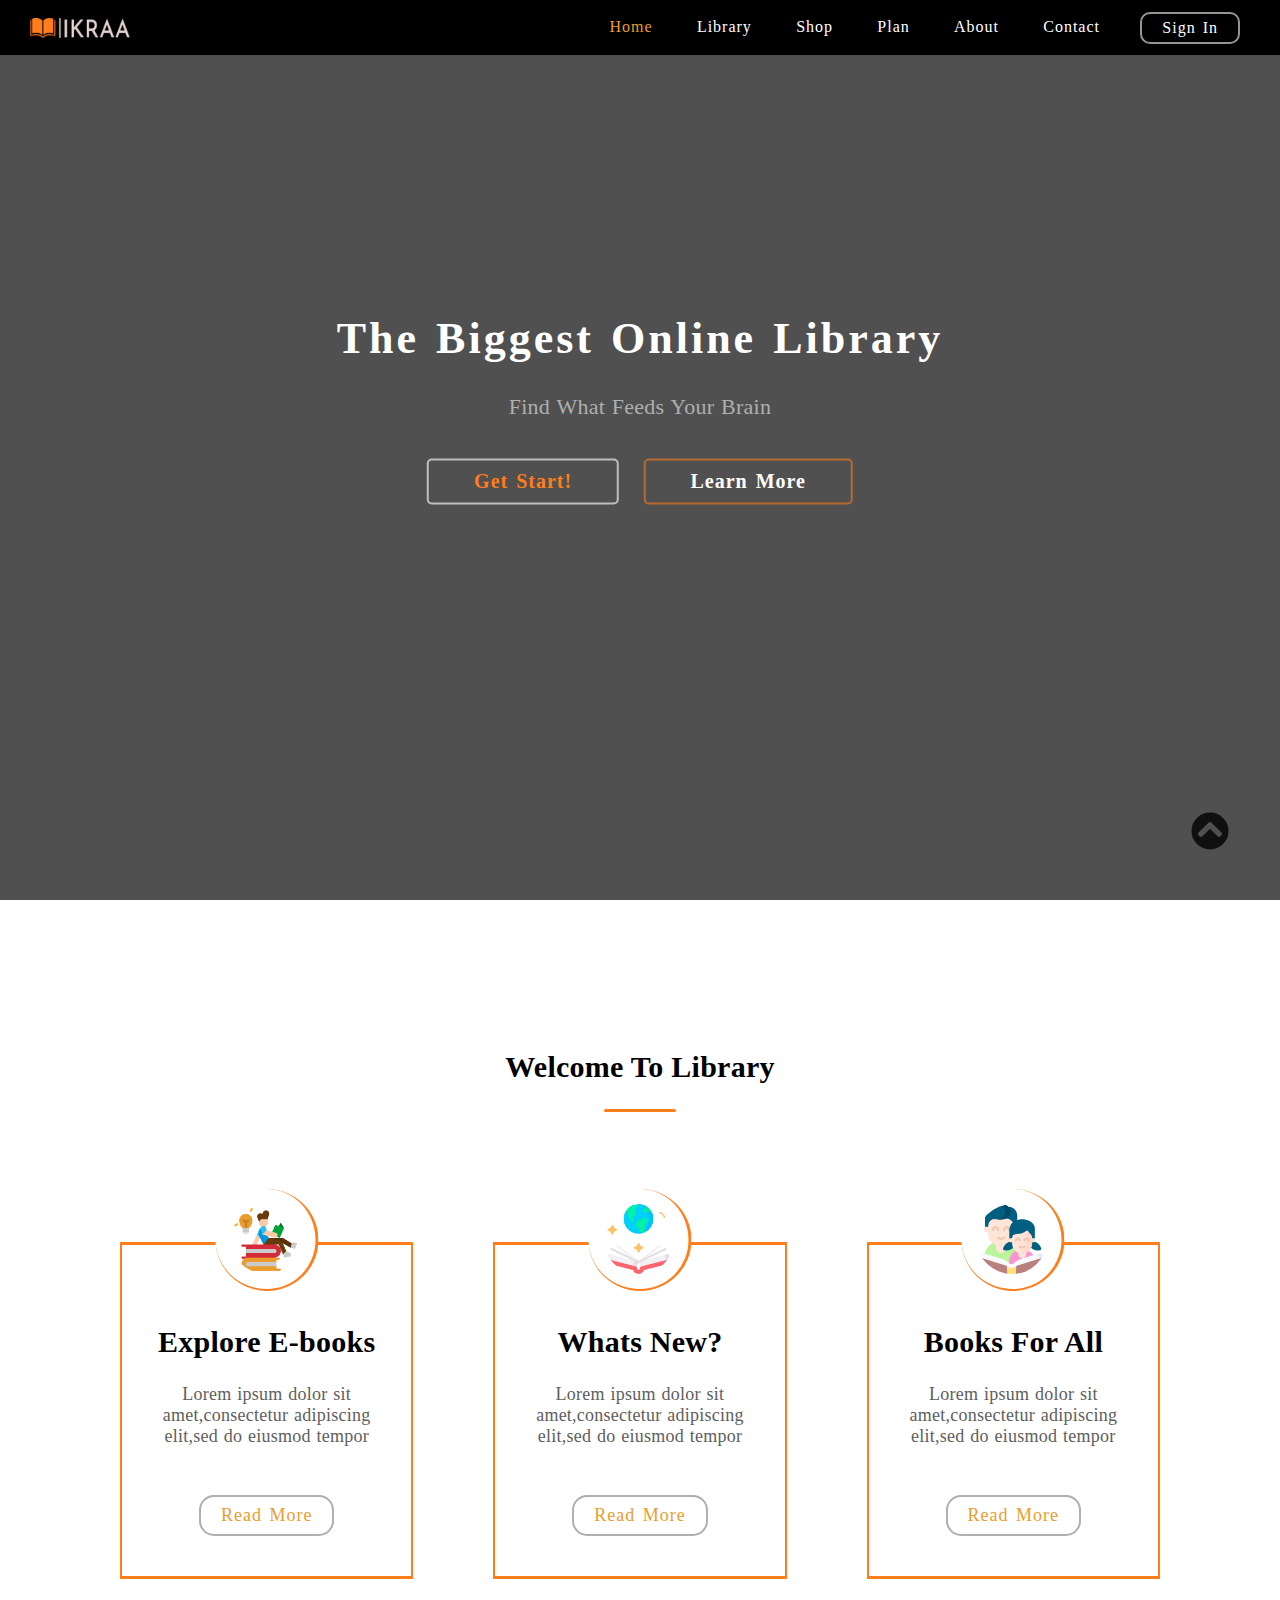
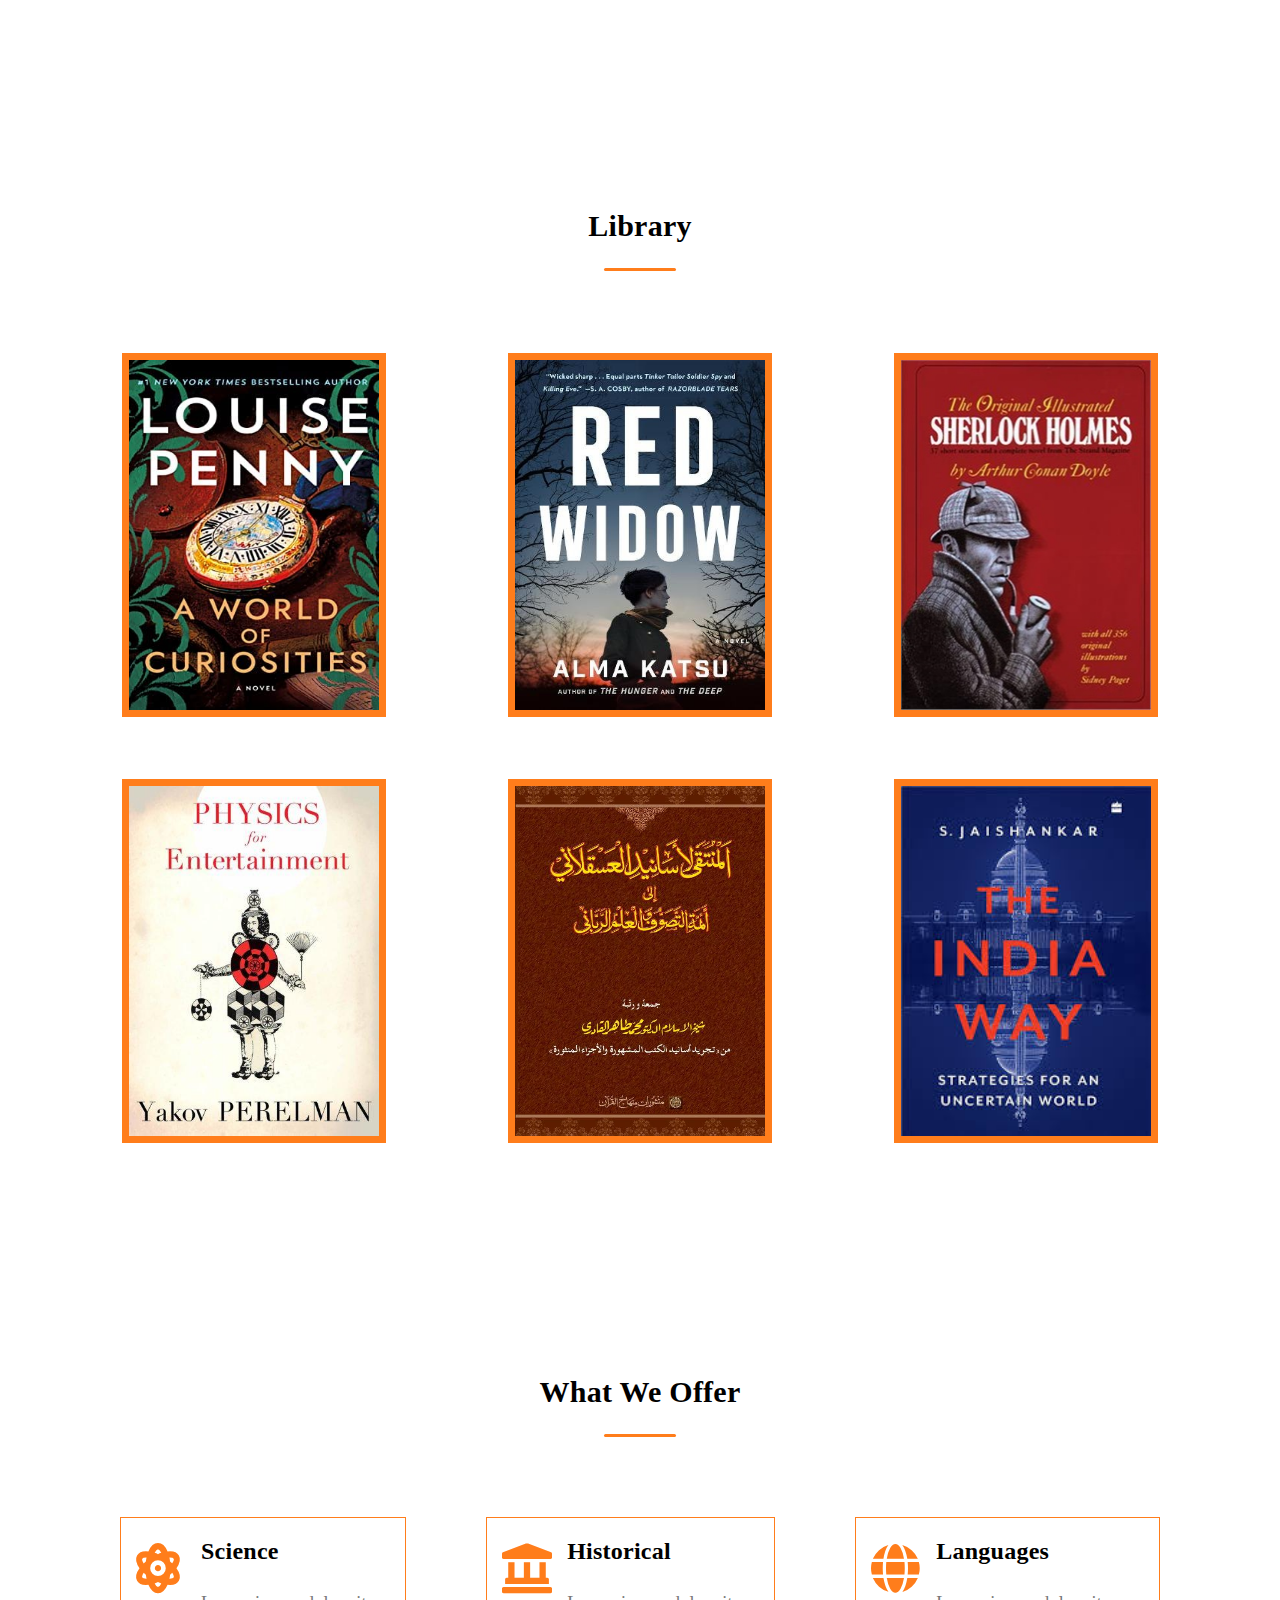
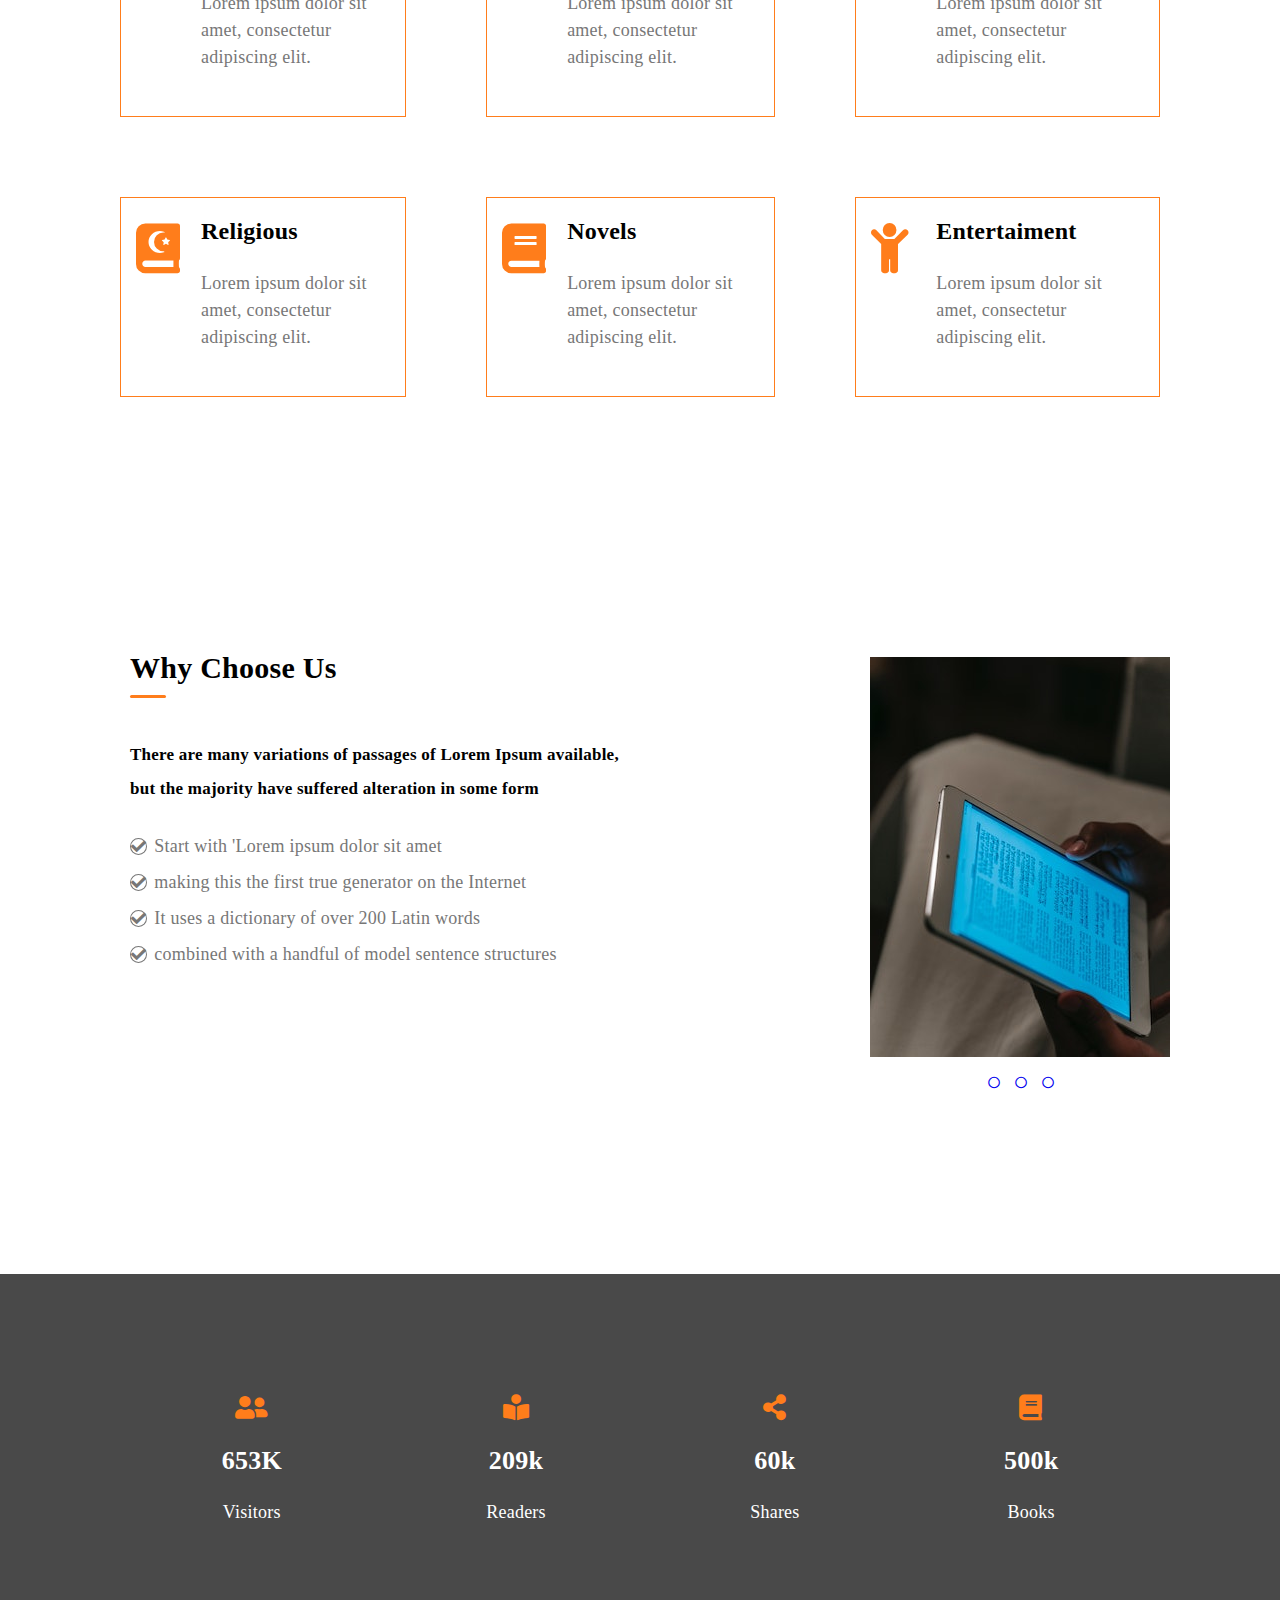
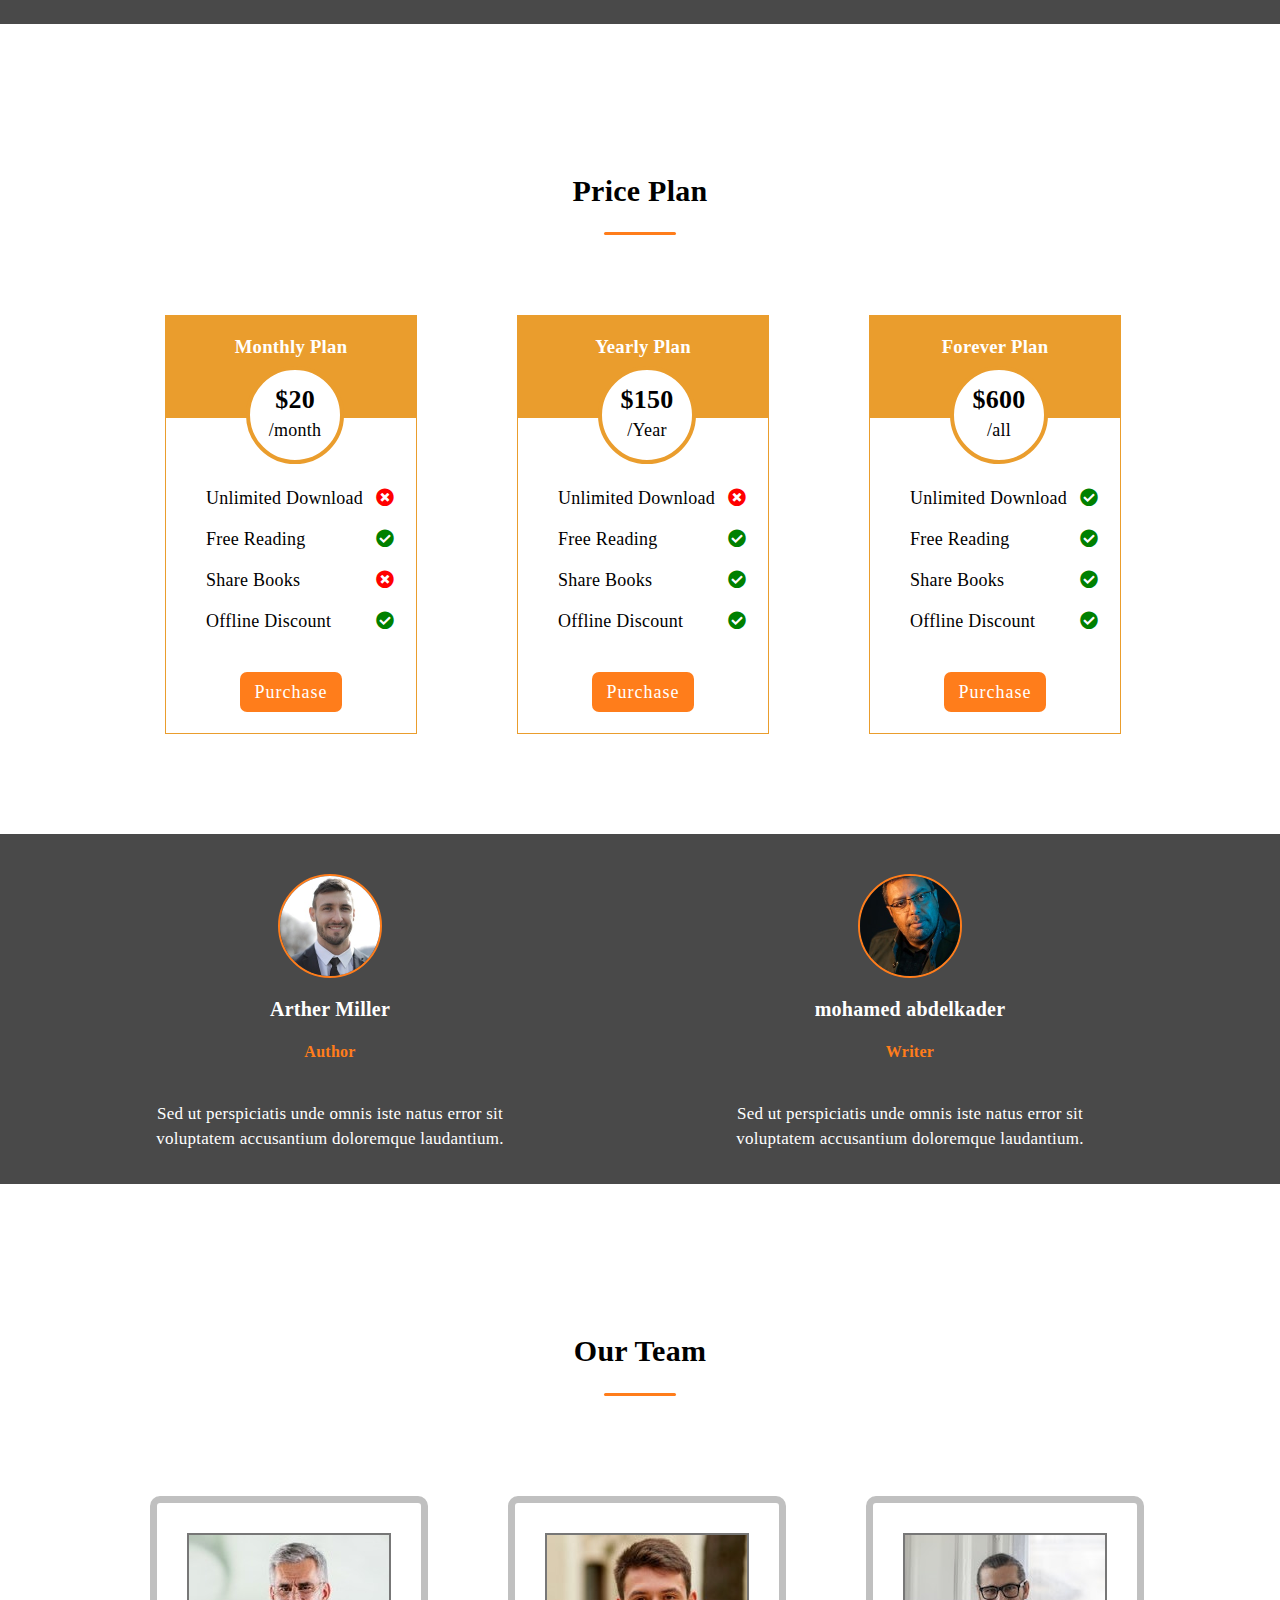
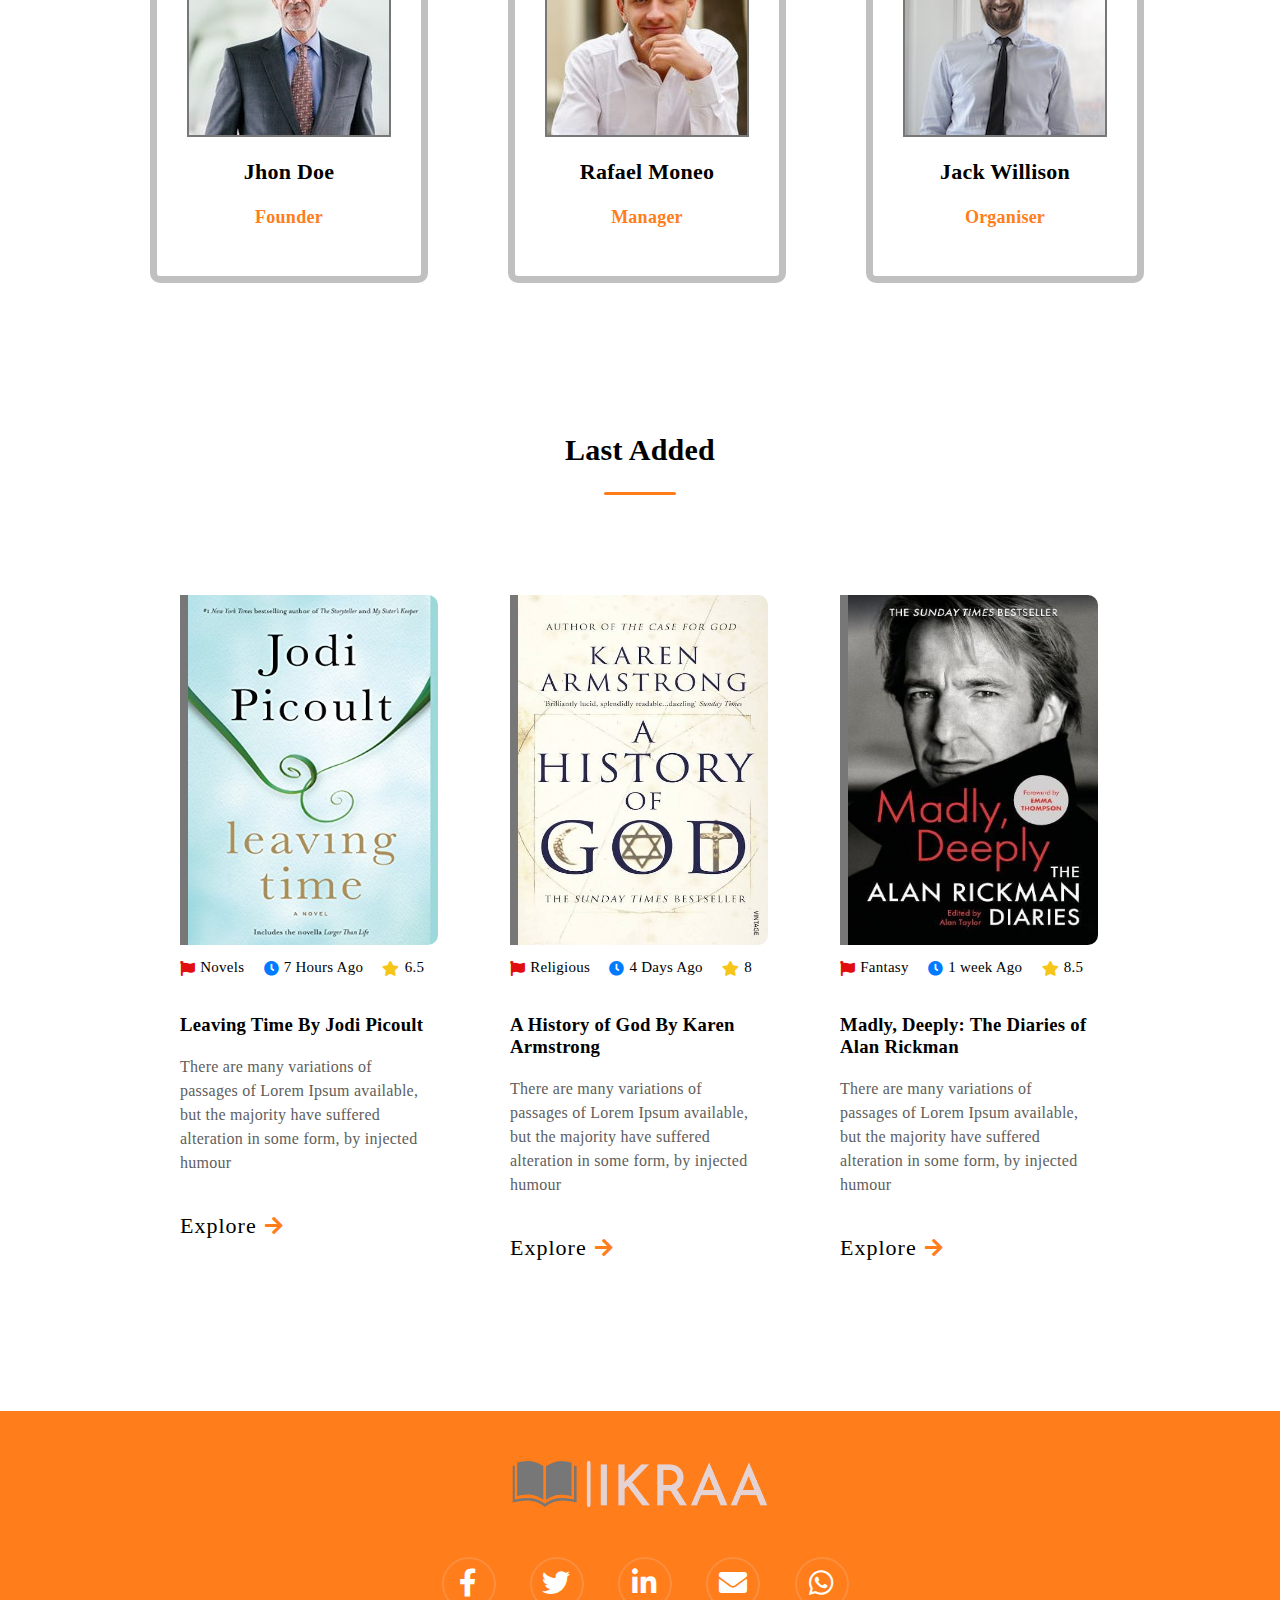
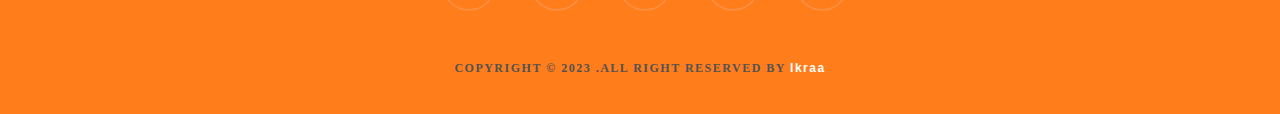
==== commit 989efbb1: "Update index.html" ====
--- a/index.html
+++ b/index.html
@@ -416,7 +416,7 @@
             </p>
           </div>
           <div class="block animation">
-            <img src="img/test2.jpg" alt="block1" />
+            <img src="Img/test2.jpg" alt="block1" />
             <h3>mohamed abdelkader</h3>
             <h4>Writer</h4>
             <p>
--- a/Css/style.css
+++ b/Css/style.css
@@ -143,7 +143,7 @@
 }
 /************Main*************/
 .main {
-  background: url(../img/main.jpg) center;
+  background: url(../Img/main.Jpg) center;
   background-size: cover;
   height: 100vh;
   position: relative;
